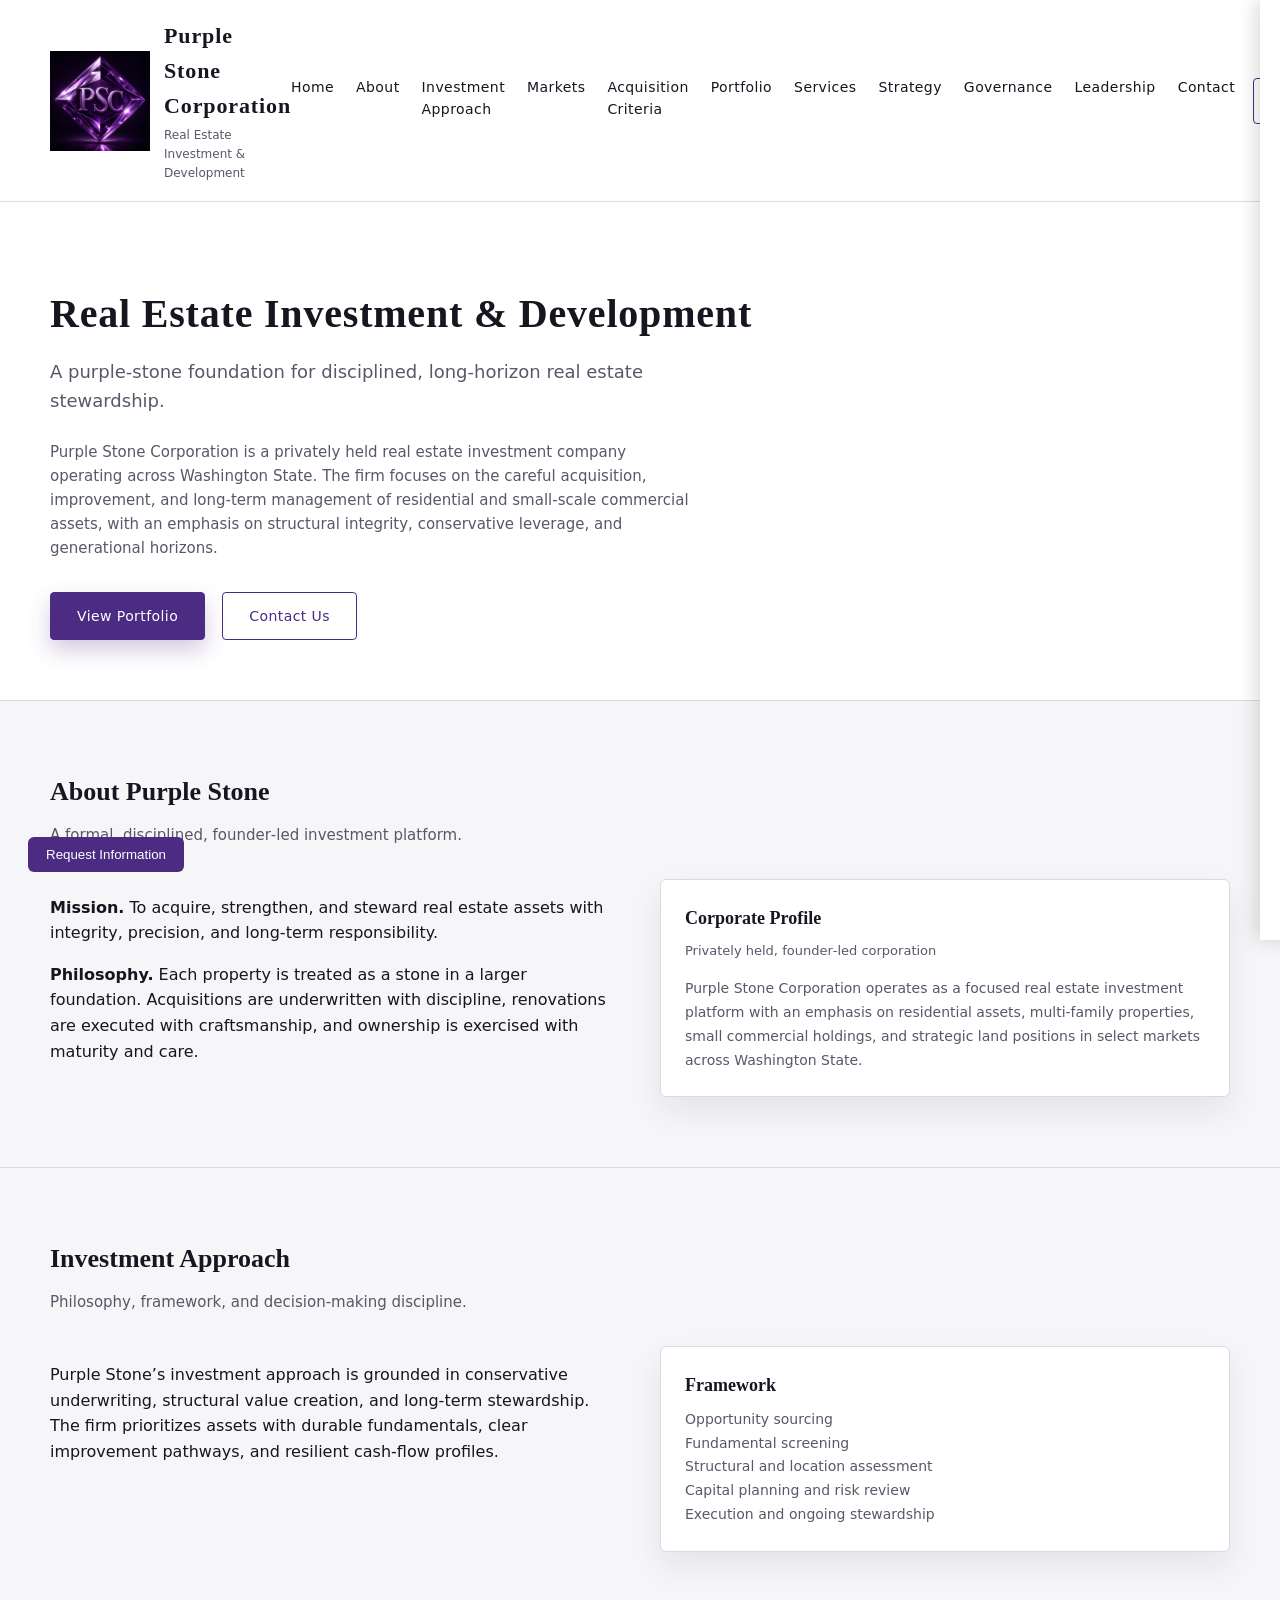
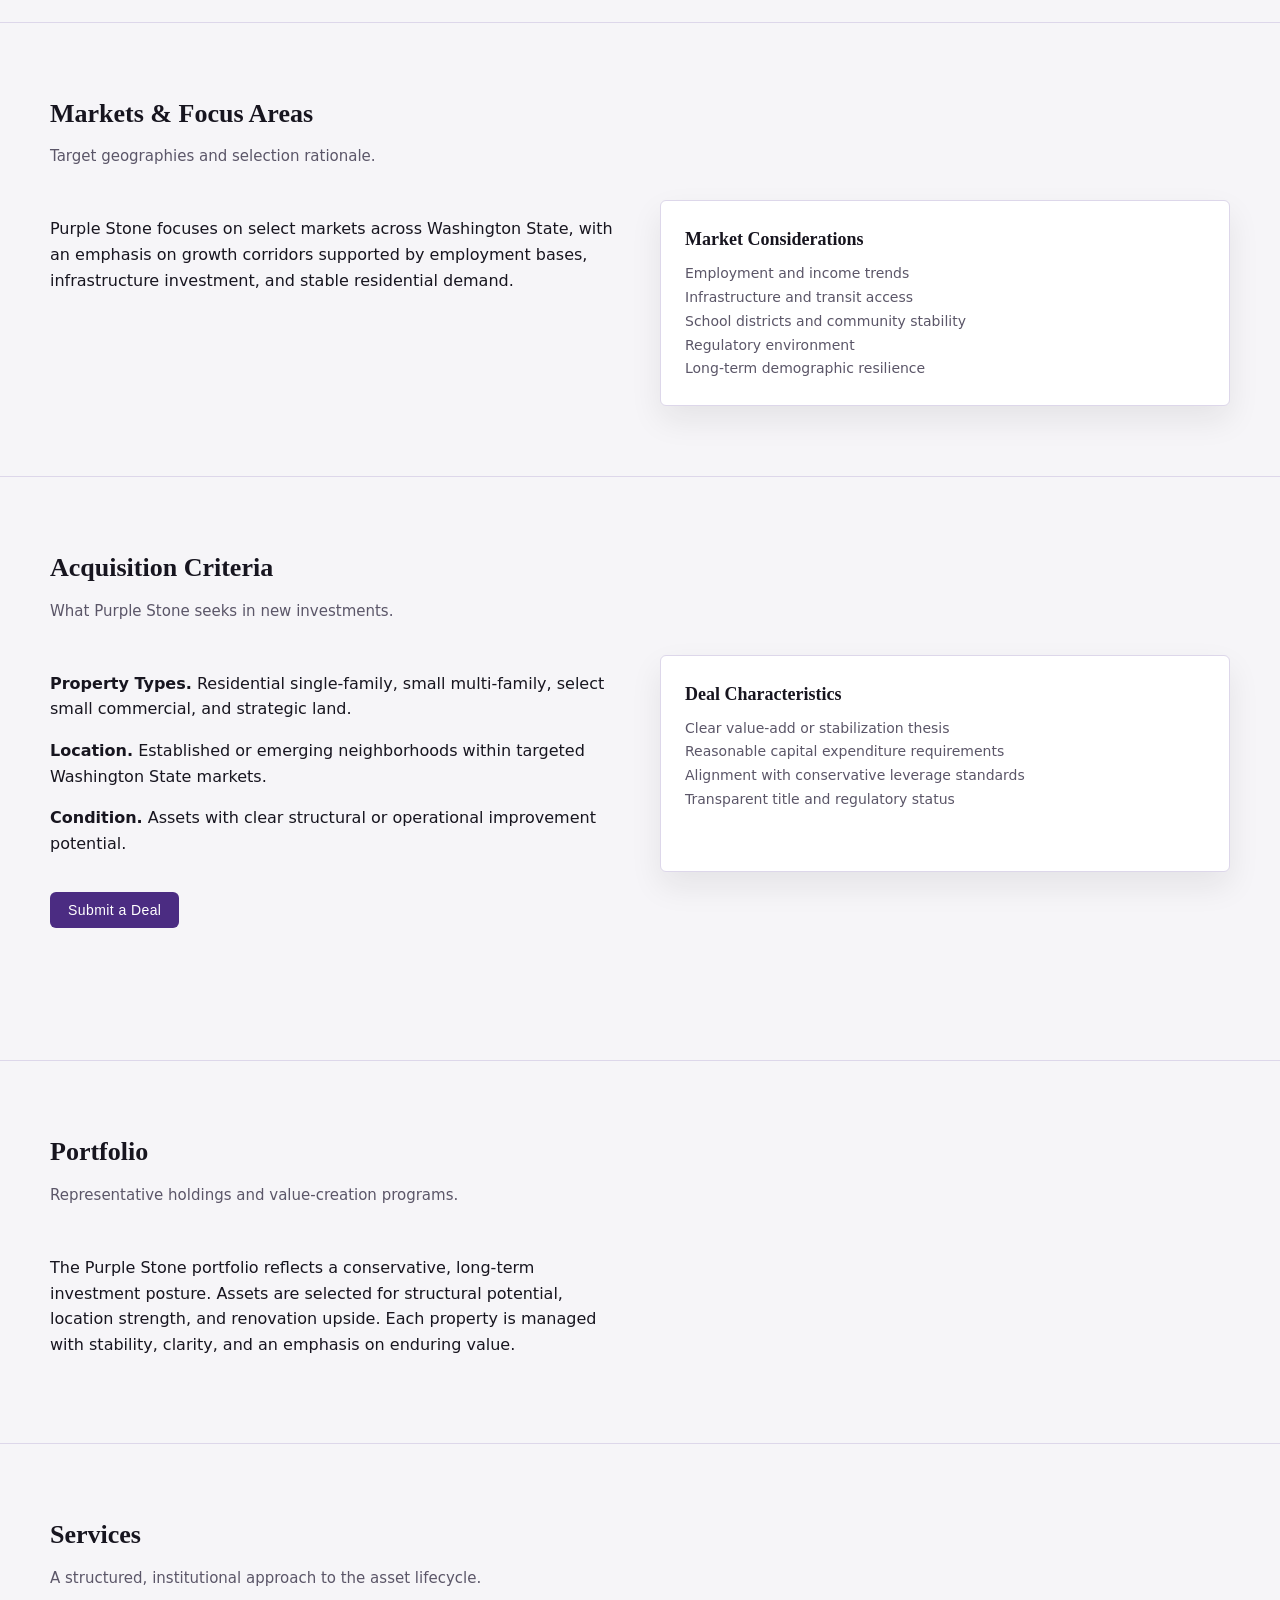
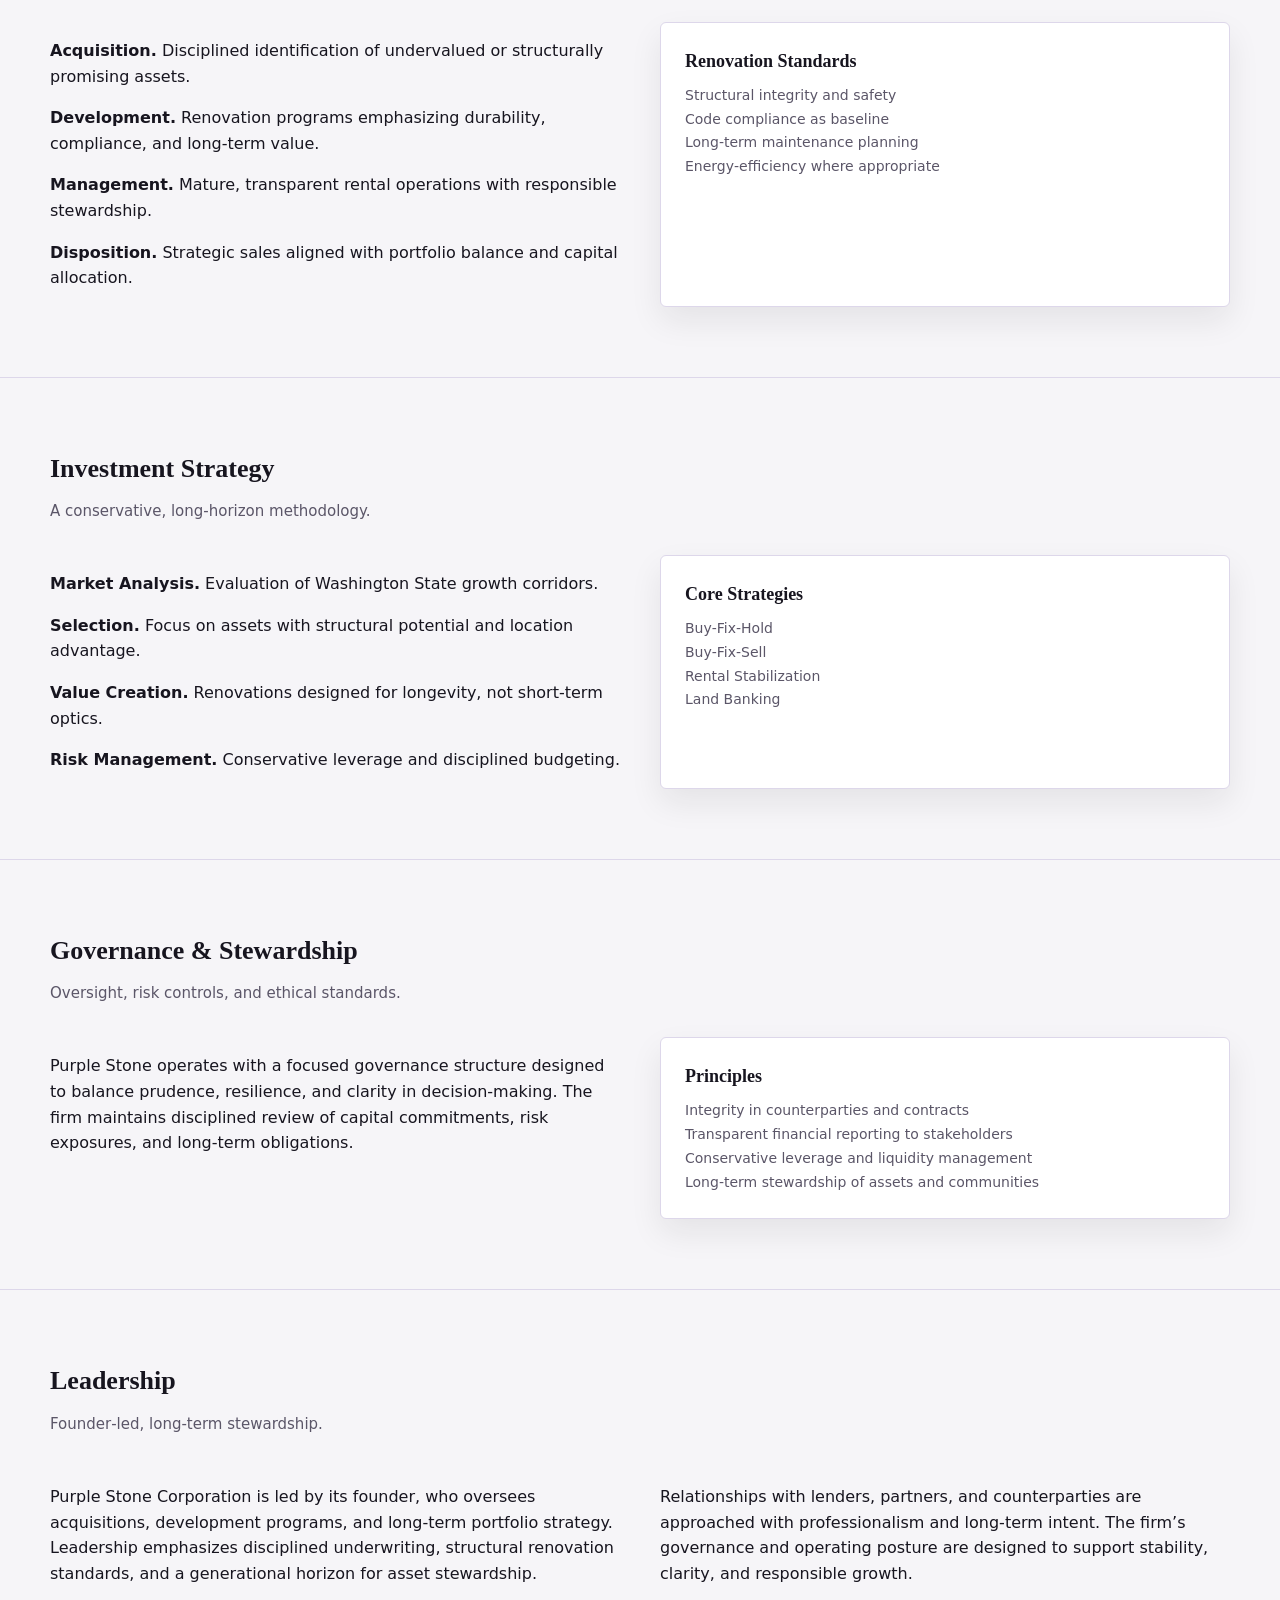
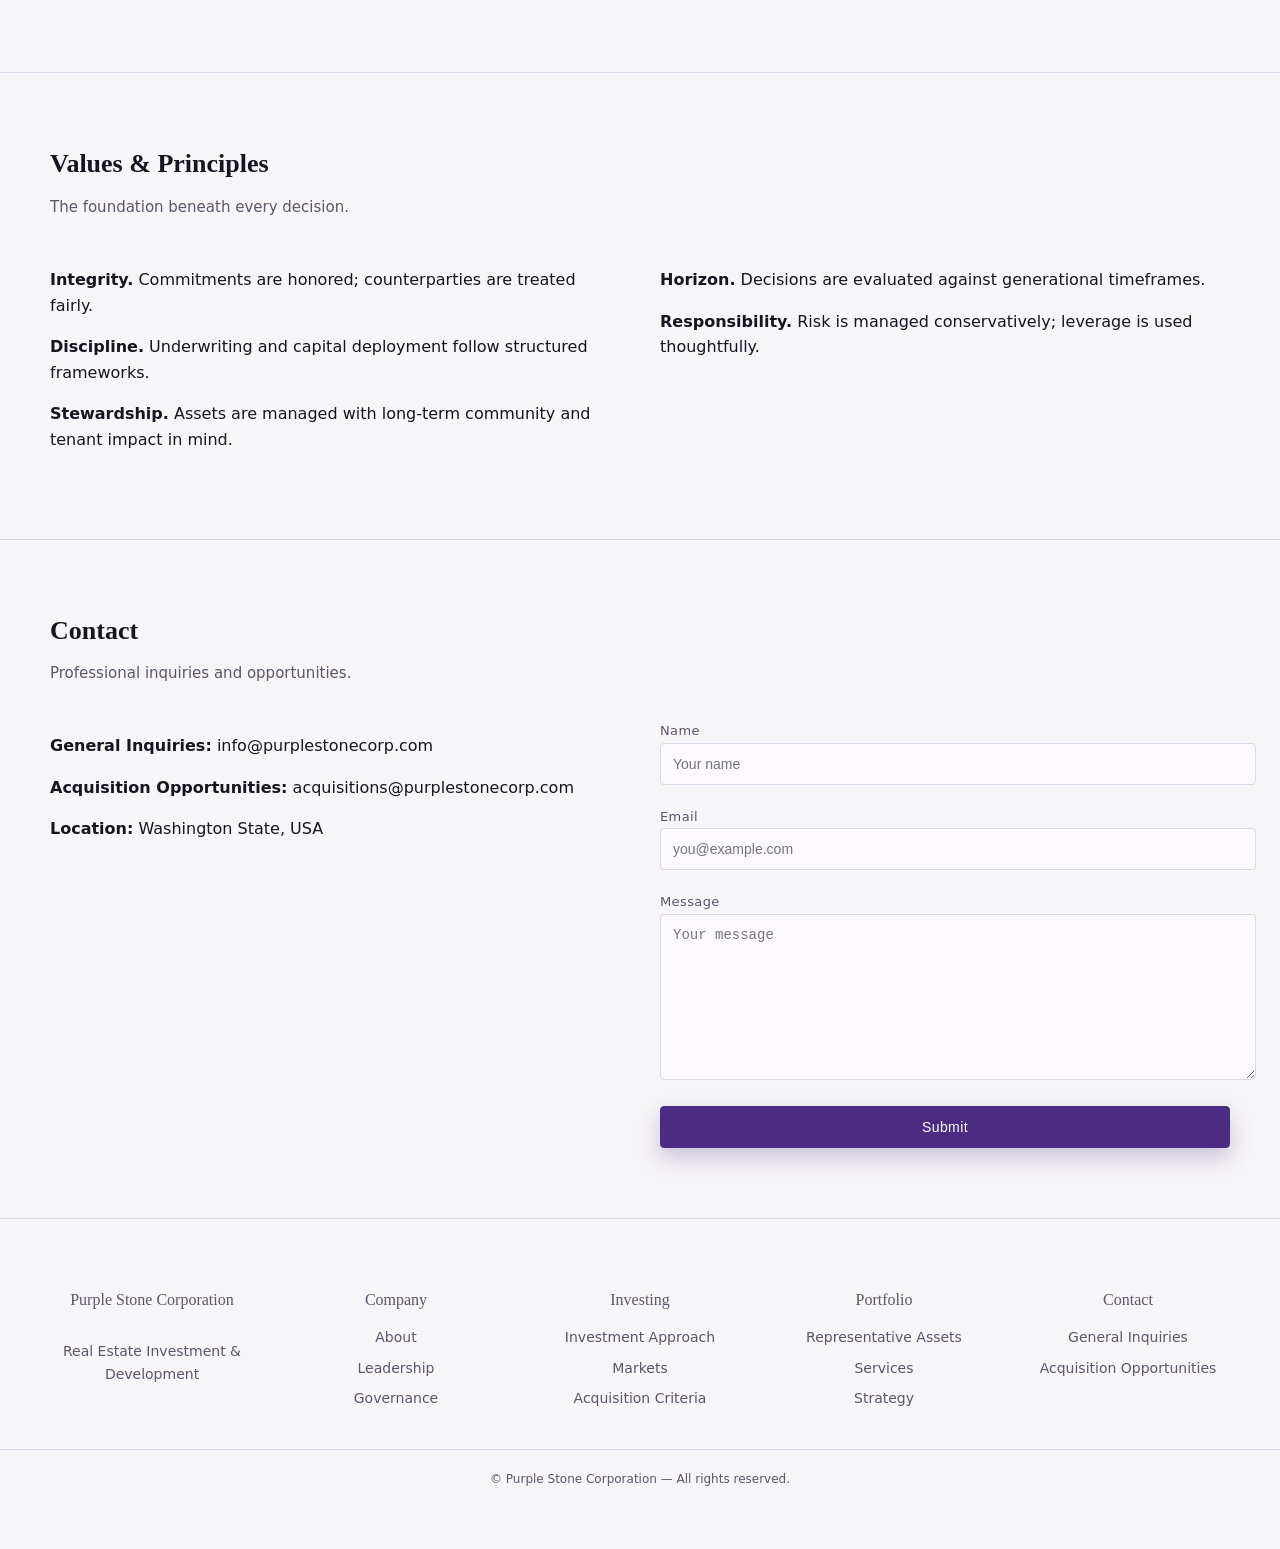
==== index.html @ 39f21a46 "Update index.html" ====
<!DOCTYPE html>
<html lang="en">
<head>
  <meta charset="UTF-8" />
  <title>Purple Stone Corporation — Real Estate Investment & Development</title>
  <meta name="viewport" content="width=device-width, initial-scale=1" />
  <style>
    :root {
      --bg: #f6f5f8;
      --bg-alt: #ffffff;
      --text: #17151f;
      --muted: #5b5668;
      --accent: #4b2c82;
      --accent-soft: #ede7f7;
      --border: #ddd7ea;
      --radius-lg: 10px;
      --radius-md: 6px;
      --shadow-soft: 0 14px 32px rgba(23, 21, 31, 0.08);
      --max-width: 1180px;
      --serif: "Georgia", "Times New Roman", serif;
      --sans: "Inter", "Segoe UI", system-ui, -apple-system, sans-serif;
    }

    body {
      margin: 0;
      font-family: var(--sans);
      background: var(--bg);
      color: var(--text);
      line-height: 1.6;
    }

    a {
      color: inherit;
      text-decoration: none;
    }

    .shell {
      max-width: var(--max-width);
      margin: 0 auto;
      padding: 0 28px;
    }

    header {
      background: var(--bg-alt);
      border-bottom: 1px solid var(--border);
      padding: 18px 0;
    }

    .header-inner {
      display: flex;
      justify-content: space-between;
      align-items: center;
    }

    .logo {
      display: flex;
      align-items: center;
      gap: 14px;
    }

.logo-diamond {
  width: 40px;
  height: 40px;
  object-fit: contain;
  background: transparent;
}


.logo-engrave {
  text-shadow:
    0 0 4px rgba(255, 255, 255, 0.6),
    0 0 8px rgba(255, 255, 255, 0.4);
}

/* Subtle shimmer animation */
@keyframes diamondShine {
  0% {
    box-shadow:
      0 0 12px rgba(75, 44, 130, 0.45),
      inset 0 0 10px rgba(255, 255, 255, 0.25);
    transform: scale(1);
  }
  50% {
    box-shadow:
      0 0 18px rgba(75, 44, 130, 0.65),
      inset 0 0 14px rgba(255, 255, 255, 0.35);
    transform: scale(1.05);
  }
  100% {
    box-shadow:
      0 0 12px rgba(75, 44, 130, 0.45),
      inset 0 0 10px rgba(255, 255, 255, 0.25);
    transform: scale(1);
  }
}

    .logo-text-primary {
      font-family: var(--serif);
      font-size: 22px;
      font-weight: 600;
      letter-spacing: 0.04em;
    }

    .logo-text-secondary {
      font-size: 12px;
      color: var(--muted);
      margin-top: 2px;
    }

    nav {
      display: flex;
      gap: 22px;
      font-size: 14px;
      letter-spacing: 0.03em;
    }

    nav a {
      padding-bottom: 4px;
      border-bottom: 1px solid transparent;
      transition: border-color 0.2s ease;
    }

    nav a:hover {
      border-color: var(--accent);
    }

    .hero {
      padding: 80px 0 60px;
      background: var(--bg-alt);
      border-bottom: 1px solid var(--border);
    }

    .hero-title {
      font-family: var(--serif);
      font-size: 40px;
      font-weight: 600;
      margin-bottom: 12px;
      letter-spacing: 0.02em;
    }

    .hero-subtitle {
      font-size: 18px;
      color: var(--muted);
      margin-bottom: 24px;
      max-width: 620px;
    }

    .hero-body {
      max-width: 640px;
      font-size: 15px;
      color: var(--muted);
      margin-bottom: 32px;
    }

    .btn {
      display: inline-block;
      padding: 12px 26px;
      border-radius: 4px;
      font-size: 14px;
      letter-spacing: 0.03em;
      border: 1px solid var(--accent);
      background: var(--accent);
      color: #fff;
      transition: opacity 0.2s ease, box-shadow 0.2s ease;
      box-shadow: 0 10px 22px rgba(75, 44, 130, 0.25);
    }

    .btn:hover {
      opacity: 0.9;
      box-shadow: 0 12px 26px rgba(75, 44, 130, 0.3);
    }

    .btn-secondary {
      background: transparent;
      color: var(--accent);
      box-shadow: none;
    }

    .section {
      padding: 70px 0;
      border-bottom: 1px solid var(--border);
    }

    .section-title {
      font-family: var(--serif);
      font-size: 26px;
      font-weight: 600;
      margin-bottom: 10px;
    }

    .section-subtitle {
      font-size: 15px;
      color: var(--muted);
      margin-bottom: 32px;
    }

    .columns-2 {
      display: grid;
      grid-template-columns: 1fr 1fr;
      gap: 40px;
    }

    .card {
      background: var(--bg-alt);
      border: 1px solid var(--border);
      border-radius: var(--radius-md);
      padding: 24px;
      box-shadow: var(--shadow-soft);
    }

    .card-title {
      font-family: var(--serif);
      font-size: 18px;
      font-weight: 600;
      margin-bottom: 8px;
    }

    .card-meta {
      font-size: 13px;
      color: var(--muted);
      margin-bottom: 16px;
    }

    .card-body {
      font-size: 14px;
      color: var(--muted);
      line-height: 1.7;
    }

    .tag {
      display: inline-block;
      padding: 4px 10px;
      border-radius: 4px;
      background: var(--accent-soft);
      color: var(--accent);
      font-size: 12px;
      margin-right: 6px;
      margin-top: 10px;
    }

    form {
      display: grid;
      gap: 18px;
    }

    label {
      font-size: 13px;
      letter-spacing: 0.03em;
      color: var(--muted);
    }

    input,
    textarea {
      width: 100%;
      padding: 12px;
      border-radius: 4px;
      border: 1px solid var(--border);
      background: #fbf9ff;
      font-size: 14px;
    }

    textarea {
      min-height: 140px;
    }

    footer {
      padding: 28px 0 40px;
      text-align: center;
      font-size: 12px;
      color: var(--muted);
    }

    .footer-meta {
      margin-top: 8px;
      font-size: 11px;
    }

    @media (max-width: 900px) {
      .columns-2 {
        grid-template-columns: 1fr;
      }

      .header-inner {
        flex-direction: column;
        gap: 16px;
        align-items: flex-start;
      }
    }
	
	#backToTop {
  position: fixed;
  bottom: 28px;
  right: 28px;
  background: var(--accent);
  color: #ffffff;
  padding: 10px 18px;
  border-radius: 6px;
  font-size: 13px;
  letter-spacing: 0.03em;
  cursor: pointer;
  opacity: 0;
  transform: translateY(10px);
  transition: opacity 0.25s ease, transform 0.25s ease;
  box-shadow: 0 10px 22px rgba(75, 44, 130, 0.25);
  z-index: 9999;
}

#backToTop.visible {
  opacity: 1;
  transform: translateY(0);
}

#backToTop:hover {
  box-shadow: 0 12px 26px rgba(75, 44, 130, 0.35);
}

header {
  position: sticky;
  top: 0;
  z-index: 1000;
  transition: box-shadow 0.25s ease;
}

header.scrolled {
  box-shadow: 0 6px 18px rgba(23, 21, 31, 0.12);
}

.section {
  opacity: 0;
  transform: translateY(20px);
  transition: opacity 0.6s ease, transform 0.6s ease;
}

.section.visible {
  opacity: 1;
  transform: translateY(0);
}

#scrollProgress {
  position: fixed;
  top: 0;
  left: 0;
  height: 4px;
  background: var(--accent);
  width: 0%;
  z-index: 9999;
  transition: width 0.1s ease-out;
}

.dark-toggle {
  margin-left: 18px;
  padding: 8px 14px;
  font-size: 12px;
  border-radius: 4px;
  border: 1px solid var(--accent);
  background: transparent;
  color: var(--accent);
  cursor: pointer;
  transition: all 0.25s ease;
}

.dark-toggle:hover {
  background: var(--accent);
  color: #fff;
}

/* DARK MODE */
body.dark {
  --bg: #14131a;
  --bg-alt: #1b1a22;
  --text: #e8e6f3;
  --muted: #b8b5c9;
  --border: #2d2b38;
  --accent-soft: #3b2a70;
}

body.dark header,
body.dark .card,
body.dark .section {
  background: var(--bg-alt);
  border-color: var(--border);
}

body.dark #backToTop {
  background: var(--accent);
}

@keyframes stonePulse {
  0% {
    box-shadow: 0 8px 18px rgba(23, 21, 31, 0.25);
    transform: scale(1);
  }
  50% {
    box-shadow: 0 10px 24px rgba(75, 44, 130, 0.35);
    transform: scale(1.03);
  }
  100% {
    box-shadow: 0 8px 18px rgba(23, 21, 31, 0.25);
    transform: scale(1);
  }
}

.mobile-menu-btn {
  display: none;
  position: fixed;
  top: 18px;
  right: 18px;
  z-index: 1100;
  background: var(--accent);
  color: #fff;
  border: none;
  padding: 10px 14px;
  border-radius: 6px;
  font-size: 18px;
  cursor: pointer;
}

#mobileDrawer {
  position: fixed;
  top: 0;
  right: -280px;
  width: 260px;
  height: 100vh;
  background: var(--bg-alt);
  box-shadow: -4px 0 18px rgba(0,0,0,0.15);
  transition: right 0.3s ease;
  z-index: 1200;
  padding: 20px;
}

#mobileDrawer.open {
  right: 0;
}

#mobileNavOverlay {
  position: fixed;
  inset: 0;
  background: rgba(0,0,0,0.4);
  opacity: 0;
  pointer-events: none;
  transition: opacity 0.3s ease;
  z-index: 1150;
}

#mobileNavOverlay.visible {
  opacity: 1;
  pointer-events: all;
}

.drawer-header {
  display: flex;
  justify-content: space-between;
  align-items: center;
}

.drawer-title {
  font-family: var(--serif);
  font-size: 20px;
}

.drawer-close {
  font-size: 26px;
  cursor: pointer;
}

.drawer-nav {
  margin-top: 20px;
  display: flex;
  flex-direction: column;
  gap: 14px;
}

.drawer-nav a {
  font-size: 16px;
  color: var(--text);
}

@media (max-width: 900px) {
  .mobile-menu-btn {
    display: block;
  }
}

.footer-grid {
  display: grid;
  grid-template-columns: repeat(5, 1fr);
  gap: 40px;
  padding: 40px 0;
}

.footer-col {
  display: flex;
  flex-direction: column;
  gap: 8px;
}

.footer-title {
  font-family: var(--serif);
  font-size: 16px;
  margin-bottom: 6px;
}

.footer-text {
  font-size: 14px;
  color: var(--muted);
}

.footer-col a {
  font-size: 14px;
  color: var(--muted);
}

.footer-bottom {
  text-align: center;
  padding: 20px 0;
  font-size: 12px;
  color: var(--muted);
  border-top: 1px solid var(--border);
}

@media (max-width: 900px) {
  .footer-grid {
    grid-template-columns: 1fr 1fr;
  }
}

.gallery {
  display: flex;
  gap: 14px;
  margin-top: 20px;
}

.gallery-img {
  width: 180px;
  height: 120px;
  object-fit: cover;
  border-radius: 6px;
  cursor: pointer;
  box-shadow: var(--shadow-soft);
}

#lightboxOverlay {
  position: fixed;
  inset: 0;
  background: rgba(0,0,0,0.65);
  opacity: 0;
  pointer-events: none;
  transition: opacity 0.3s ease;
  z-index: 1500;
}

#lightboxOverlay.visible {
  opacity: 1;
  pointer-events: all;
}

#lightbox {
  position: fixed;
  top: 50%;
  left: 50%;
  transform: translate(-50%, -50%) scale(0.9);
  opacity: 0;
  transition: all 0.3s ease;
  z-index: 1600;
}

#lightbox.visible {
  opacity: 1;
  transform: translate(-50%, -50%) scale(1);
}

#lightboxImg {
  max-width: 90vw;
  max-height: 80vh;
  border-radius: 10px;
}

.deal-intake-wrapper {
  margin-top: 20px;
}

.deal-toggle-btn {
  background: var(--accent);
  color: #fff;
  padding: 10px 18px;
  border-radius: 6px;
  border: none;
  cursor: pointer;
  font-size: 14px;
  letter-spacing: 0.03em;
  margin-bottom: 12px;
}

.deal-intake {
  background: var(--bg-alt);
  border: 1px solid var(--border);
  border-radius: 10px;
  padding: 24px;
  overflow: hidden;
  max-height: 0;
  opacity: 0;
  transform: translateY(10px);
  transition: max-height 0.45s ease, opacity 0.45s ease, transform 0.45s ease;
}

.deal-intake.expanded {
  max-height: 1200px;
  opacity: 1;
  transform: translateY(0);
}

.deal-step.hidden {
  display: none;
}

.deal-form {
  display: flex;
  flex-direction: column;
  gap: 12px;
}

input.error,
textarea.error {
  border-color: #b00020;
  background: #fff5f5;
}

.deal-success {
  text-align: left;
}

.deal-success.hidden {
  display: none;
}

.deal-intake.collapsed {
  max-height: 0;
  opacity: 0;
  transform: translateY(10px);
}

.info-btn {
  position: fixed;
  bottom: 28px;
  left: 28px;
  background: var(--accent);
  color: #fff;
  padding: 10px 18px;
  border-radius: 6px;
  border: none;
  cursor: pointer;
  z-index: 9999;
}

#infoModalOverlay {
  position: fixed;
  inset: 0;
  background: rgba(0,0,0,0.45);
  opacity: 0;
  pointer-events: none;
  transition: opacity 0.3s ease;
  z-index: 1300;
}

#infoModalOverlay.visible {
  opacity: 1;
  pointer-events: all;
}

#infoModal {
  position: fixed;
  top: 50%;
  left: 50%;
  width: 420px;
  transform: translate(-50%, -50%) scale(0.9);
  background: var(--bg-alt);
  border-radius: 10px;
  padding: 28px;
  box-shadow: 0 18px 40px rgba(0,0,0,0.25);
  opacity: 0;
  transition: all 0.3s ease;
  z-index: 1400;
}

#infoModal.visible {
  opacity: 1;
  transform: translate(-50%, -50%) scale(1);
}

.modal-close {
  float: right;
  font-size: 26px;
  cursor: pointer;
}

.modal-title {
  font-family: var(--serif);
  margin-bottom: 10px;
}

.modal-form {
  display: flex;
  flex-direction: column;
  gap: 12px;
}

  </style>
</head>

<body>
<div id="scrollProgress"></div>

  <header>
    <div class="shell header-inner">
      <div class="logo">
		  <img src="images/psclogo.jpg" alt="Purple Stone Diamond Logo" width="100" height="100" />
		  <div>
			<div class="logo-text-primary">Purple Stone Corporation</div>
			<div class="logo-text-secondary">Real Estate Investment & Development</div>
		  </div>
		</div>


      <nav>
        <a href="#home">Home</a>
        <a href="#about">About</a>
        <a href="#approach">Investment Approach</a>
        <a href="#markets">Markets</a>
        <a href="#criteria">Acquisition Criteria</a>
        <a href="#portfolio">Portfolio</a>
        <a href="#services">Services</a>
        <a href="#strategy">Strategy</a>
        <a href="#governance">Governance</a>
        <a href="#leadership">Leadership</a>
        <a href="#contact">Contact</a>
      </nav>
	  <button id="darkModeToggle" class="dark-toggle">Dark Mode</button>

    </div>
  </header>
<div id="mobileNavOverlay"></div>

<div id="mobileDrawer">
  <div class="drawer-header">
    <span class="drawer-title">Menu</span>
    <span id="drawerClose" class="drawer-close">×</span>
  </div>
  <nav class="drawer-nav">
    <a href="#home">Home</a>
    <a href="#about">About</a>
    <a href="#approach">Investment Approach</a>
    <a href="#markets">Markets</a>
    <a href="#criteria">Acquisition Criteria</a>
    <a href="#portfolio">Portfolio</a>
    <a href="#services">Services</a>
    <a href="#strategy">Strategy</a>
    <a href="#governance">Governance</a>
    <a href="#leadership">Leadership</a>
    <a href="#contact">Contact</a>
  </nav>
</div>

<button id="mobileMenuButton" class="mobile-menu-btn">☰</button>

  <main>
    <!-- HERO -->
    <section id="home" class="hero">
      <div class="shell">
        <div class="hero-title">Real Estate Investment &amp; Development</div>
        <div class="hero-subtitle">
          A purple‑stone foundation for disciplined, long‑horizon real estate stewardship.
        </div>
        <p class="hero-body">
          Purple Stone Corporation is a privately held real estate investment company operating across
          Washington State. The firm focuses on the careful acquisition, improvement, and long‑term
          management of residential and small‑scale commercial assets, with an emphasis on structural
          integrity, conservative leverage, and generational horizons.
        </p>
        <a class="btn" href="#portfolio">View Portfolio</a>
        <a class="btn btn-secondary" href="#contact" style="margin-left:12px;">Contact Us</a>
      </div>
    </section>

    <!-- ABOUT -->
    <section id="about" class="section">
      <div class="shell">
        <div class="section-title">About Purple Stone</div>
        <div class="section-subtitle">
          A formal, disciplined, founder‑led investment platform.
        </div>

        <div class="columns-2">
          <div>
            <p>
              <strong>Mission.</strong> To acquire, strengthen, and steward real estate assets with
              integrity, precision, and long‑term responsibility.
            </p>
            <p>
              <strong>Philosophy.</strong> Each property is treated as a stone in a larger foundation.
              Acquisitions are underwritten with discipline, renovations are executed with craftsmanship,
              and ownership is exercised with maturity and care.
            </p>
          </div>

          <div class="card">
            <div class="card-title">Corporate Profile</div>
            <div class="card-meta">Privately held, founder‑led corporation</div>
            <div class="card-body">
              Purple Stone Corporation operates as a focused real estate investment platform with an
              emphasis on residential assets, multi‑family properties, small commercial holdings, and
              strategic land positions in select markets across Washington State.
            </div>
          </div>
        </div>
      </div>
    </section>

    <!-- INVESTMENT APPROACH -->
    <section id="approach" class="section">
      <div class="shell">
        <div class="section-title">Investment Approach</div>
        <div class="section-subtitle">
          Philosophy, framework, and decision‑making discipline.
        </div>

        <div class="columns-2">
          <div>
            <p>
              Purple Stone’s investment approach is grounded in conservative underwriting, structural
              value creation, and long‑term stewardship. The firm prioritizes assets with durable
              fundamentals, clear improvement pathways, and resilient cash‑flow profiles.
            </p>
          </div>
          <div class="card">
            <div class="card-title">Framework</div>
            <div class="card-body">
              Opportunity sourcing<br />
              Fundamental screening<br />
              Structural and location assessment<br />
              Capital planning and risk review<br />
              Execution and ongoing stewardship
            </div>
          </div>
        </div>
      </div>
    </section>

    <!-- MARKETS -->
    <section id="markets" class="section">
      <div class="shell">
        <div class="section-title">Markets &amp; Focus Areas</div>
        <div class="section-subtitle">
          Target geographies and selection rationale.
        </div>

        <div class="columns-2">
          <div>
            <p>
              Purple Stone focuses on select markets across Washington State, with an emphasis on
              growth corridors supported by employment bases, infrastructure investment, and stable
              residential demand.
            </p>
          </div>
          <div class="card">
            <div class="card-title">Market Considerations</div>
            <div class="card-body">
              Employment and income trends<br />
              Infrastructure and transit access<br />
              School districts and community stability<br />
              Regulatory environment<br />
              Long‑term demographic resilience
            </div>
          </div>
        </div>
      </div>
    </section>

    <!-- ACQUISITION CRITERIA -->
    <section id="criteria" class="section">
      <div class="shell">
        <div class="section-title">Acquisition Criteria</div>
        <div class="section-subtitle">
          What Purple Stone seeks in new investments.
        </div>

        <div class="columns-2">
          <div>
            <p><strong>Property Types.</strong> Residential single‑family, small multi‑family, select small commercial, and strategic land.</p>
            <p><strong>Location.</strong> Established or emerging neighborhoods within targeted Washington State markets.</p>
            <p><strong>Condition.</strong> Assets with clear structural or operational improvement potential.</p>
          </div>
          <div class="card">
            <div class="card-title">Deal Characteristics</div>
            <div class="card-body">
              Clear value‑add or stabilization thesis<br />
              Reasonable capital expenditure requirements<br />
              Alignment with conservative leverage standards<br />
              Transparent title and regulatory status
            </div>
          </div>
        </div>
<div class="deal-intake-wrapper">
  <button id="dealToggle" class="deal-toggle-btn">Submit a Deal</button>

  <div id="dealWizard" class="deal-intake collapsed">

    <!-- STEP 1 -->
    <div class="deal-step" data-step="1">
      <h3 class="deal-title">Step 1 — Property Details</h3>
      <form id="dealFormStep1" class="deal-form">
        <input type="text" id="address" placeholder="Property address" required />
        <input type="text" id="city" placeholder="City / Market" required />
        <input type="text" id="assetType" placeholder="Asset type" required />
        <button class="btn" type="button" id="nextStep1">Next</button>
      </form>
    </div>

    <!-- STEP 2 -->
    <div class="deal-step hidden" data-step="2">
      <h3 class="deal-title">Step 2 — Financials</h3>
      <form id="dealFormStep2" class="deal-form">
        <input type="text" id="price" placeholder="Asking price" required />
        <textarea id="summary" placeholder="Deal summary" required></textarea>
        <button class="btn btn-secondary" type="button" id="backStep2">Back</button>
        <button class="btn" type="button" id="nextStep2">Next</button>
      </form>
    </div>

    <!-- STEP 3 -->
    <div class="deal-step hidden" data-step="3">
      <h3 class="deal-title">Step 3 — Your Info</h3>
      <form id="dealFormStep3" class="deal-form">
        <input type="text" id="brokerName" placeholder="Your name" required />
        <input type="email" id="brokerEmail" placeholder="Email address" required />
        <button class="btn btn-secondary" type="button" id="backStep3">Back</button>
        <button class="btn" type="button" id="submitDeal">Submit Deal</button>
      </form>
    </div>

    <!-- SUCCESS MESSAGE -->
    <div id="dealSuccess" class="deal-success hidden">
      <h3 class="deal-title">Deal Submitted</h3>
      <p class="deal-text">Thank you — Purple Stone will review your submission and reach out if the opportunity aligns with our criteria.</p>
    </div>

  </div>
</div>

      </div>
    </section>

    <!-- PORTFOLIO -->
    <section id="portfolio" class="section">
      <div class="shell">
        <div class="section-title">Portfolio</div>
        <div class="section-subtitle">
          Representative holdings and value‑creation programs.
        </div>

        <div class="columns-2">
          <div>
            <p>
              The Purple Stone portfolio reflects a conservative, long‑term investment posture.
              Assets are selected for structural potential, location strength, and renovation upside.
              Each property is managed with stability, clarity, and an emphasis on enduring value.
            </p>
          </div>
<!--
          <div class="card">
            <div class="card-title">Maple Ridge Residence</div>
            <div class="card-meta">Acquired 2024 · Washington State</div>
            <div class="card-body">
              Full modernization program including structural reinforcement and energy‑efficient
              upgrades. Stabilized as a long‑term rental asset with improved safety and operating
              efficiency.
            </div>
            <span class="tag">Value‑add renovation</span>
            <span class="tag">Stabilized rental</span>
          </div>
-->
        </div>
<!--
		<div class="gallery">
		  <img src="img/property1.jpg" class="gallery-img" />
		  <img src="img/property2.jpg" class="gallery-img" />
		  <img src="img/property3.jpg" class="gallery-img" />
		</div>
-->
		<div id="lightboxOverlay"></div>
		<div id="lightbox">
		  <img id="lightboxImg" />
		</div>
      </div>
    </section>

    <!-- SERVICES -->
    <section id="services" class="section">
      <div class="shell">
        <div class="section-title">Services</div>
        <div class="section-subtitle">
          A structured, institutional approach to the asset lifecycle.
        </div>

        <div class="columns-2">
          <div>
            <p><strong>Acquisition.</strong> Disciplined identification of undervalued or structurally promising assets.</p>
            <p><strong>Development.</strong> Renovation programs emphasizing durability, compliance, and long‑term value.</p>
            <p><strong>Management.</strong> Mature, transparent rental operations with responsible stewardship.</p>
            <p><strong>Disposition.</strong> Strategic sales aligned with portfolio balance and capital allocation.</p>
          </div>

          <div class="card">
            <div class="card-title">Renovation Standards</div>
            <div class="card-body">
              Structural integrity and safety<br />
              Code compliance as baseline<br />
              Long‑term maintenance planning<br />
              Energy‑efficiency where appropriate
            </div>
          </div>
        </div>
      </div>
    </section>

    <!-- STRATEGY -->
    <section id="strategy" class="section">
      <div class="shell">
        <div class="section-title">Investment Strategy</div>
        <div class="section-subtitle">
          A conservative, long‑horizon methodology.
        </div>

        <div class="columns-2">
          <div>
            <p><strong>Market Analysis.</strong> Evaluation of Washington State growth corridors.</p>
            <p><strong>Selection.</strong> Focus on assets with structural potential and location advantage.</p>
            <p><strong>Value Creation.</strong> Renovations designed for longevity, not short‑term optics.</p>
            <p><strong>Risk Management.</strong> Conservative leverage and disciplined budgeting.</p>
          </div>

          <div class="card">
            <div class="card-title">Core Strategies</div>
            <div class="card-body">
              Buy‑Fix‑Hold<br />
              Buy‑Fix‑Sell<br />
              Rental Stabilization<br />
              Land Banking
            </div>
          </div>
        </div>
      </div>
    </section>

    <!-- GOVERNANCE -->
    <section id="governance" class="section">
      <div class="shell">
        <div class="section-title">Governance &amp; Stewardship</div>
        <div class="section-subtitle">
          Oversight, risk controls, and ethical standards.
        </div>

        <div class="columns-2">
          <div>
            <p>
              Purple Stone operates with a focused governance structure designed to balance prudence,
              resilience, and clarity in decision‑making. The firm maintains disciplined review of
              capital commitments, risk exposures, and long‑term obligations.
            </p>
          </div>
          <div class="card">
            <div class="card-title">Principles</div>
            <div class="card-body">
              Integrity in counterparties and contracts<br />
              Transparent financial reporting to stakeholders<br />
              Conservative leverage and liquidity management<br />
              Long‑term stewardship of assets and communities
            </div>
          </div>
        </div>
      </div>
    </section>

    <!-- LEADERSHIP -->
    <section id="leadership" class="section">
      <div class="shell">
        <div class="section-title">Leadership</div>
        <div class="section-subtitle">
          Founder‑led, long‑term stewardship.
        </div>

        <div class="columns-2">
          <div>
            <p>
              Purple Stone Corporation is led by its founder, who oversees acquisitions, development
              programs, and long‑term portfolio strategy. Leadership emphasizes disciplined underwriting,
              structural renovation standards, and a generational horizon for asset stewardship.
            </p>
          </div>

          <div>
            <p>
              Relationships with lenders, partners, and counterparties are approached with professionalism
              and long‑term intent. The firm’s governance and operating posture are designed to support
              stability, clarity, and responsible growth.
            </p>
          </div>
        </div>
      </div>
    </section>

    <!-- VALUES -->
    <section class="section">
      <div class="shell">
        <div class="section-title">Values &amp; Principles</div>
        <div class="section-subtitle">
          The foundation beneath every decision.
        </div>

        <div class="columns-2">
          <div>
            <p><strong>Integrity.</strong> Commitments are honored; counterparties are treated fairly.</p>
            <p><strong>Discipline.</strong> Underwriting and capital deployment follow structured frameworks.</p>
            <p><strong>Stewardship.</strong> Assets are managed with long‑term community and tenant impact in mind.</p>
          </div>
          <div>
            <p><strong>Horizon.</strong> Decisions are evaluated against generational timeframes.</p>
            <p><strong>Responsibility.</strong> Risk is managed conservatively; leverage is used thoughtfully.</p>
          </div>
        </div>
      </div>
    </section>

    <!-- CONTACT -->
    <section id="contact" class="section">
      <div class="shell">
        <div class="section-title">Contact</div>
        <div class="section-subtitle">
          Professional inquiries and opportunities.
        </div>

        <div class="columns-2">
          <div>
            <p><strong>General Inquiries:</strong> info@purplestonecorp.com</p>
            <p><strong>Acquisition Opportunities:</strong> acquisitions@purplestonecorp.com</p>
            <p><strong>Location:</strong> Washington State, USA</p>
          </div>

          <form>
            <div>
              <label>Name</label>
              <input type="text" placeholder="Your name" />
            </div>
            <div>
              <label>Email</label>
              <input type="email" placeholder="you@example.com" />
            </div>
            <div>
              <label>Message</label>
              <textarea placeholder="Your message"></textarea>
            </div>
            <button class="btn" type="submit">Submit</button>
          </form>
        </div>
      </div>
    </section>
  </main>

  <!-- footer>
    <div class="shell">
      <div>© Purple Stone Corporation — Real Estate Investment &amp; Development. All rights reserved.</div>
      <div class="footer-meta">
        Purple Stone Corporation is a privately held Washington corporation. This website is for informational purposes only and does not constitute an offer of securities or investment advice.
      </div>
    </div>
  </footer -->
  <footer>
  <div class="shell footer-grid">
    <div class="footer-col">
      <div class="footer-title">Purple Stone Corporation</div>
      <p class="footer-text">Real Estate Investment & Development</p>
    </div>

    <div class="footer-col">
      <div class="footer-title">Company</div>
      <a href="#about">About</a>
      <a href="#leadership">Leadership</a>
      <a href="#governance">Governance</a>
    </div>

    <div class="footer-col">
      <div class="footer-title">Investing</div>
      <a href="#approach">Investment Approach</a>
      <a href="#markets">Markets</a>
      <a href="#criteria">Acquisition Criteria</a>
    </div>

    <div class="footer-col">
      <div class="footer-title">Portfolio</div>
      <a href="#portfolio">Representative Assets</a>
      <a href="#services">Services</a>
      <a href="#strategy">Strategy</a>
    </div>

    <div class="footer-col">
      <div class="footer-title">Contact</div>
      <a href="#contact">General Inquiries</a>
      <a href="#contact">Acquisition Opportunities</a>
    </div>
  </div>

  <div class="footer-bottom">
    © Purple Stone Corporation — All rights reserved.
  </div>
</footer>

  <div id="backToTop">Back to top</div>
  <div id="infoModalOverlay"></div>

<div id="infoModal">
  <div class="modal-content">
    <span id="infoModalClose" class="modal-close">×</span>
    <h2 class="modal-title">Request Information</h2>
    <p class="modal-text">Submit your details and a member of Purple Stone will reach out.</p>

    <form class="modal-form">
      <input type="text" placeholder="Your name" />
      <input type="email" placeholder="Email address" />
      <textarea placeholder="Your message"></textarea>
      <button class="btn" type="submit">Submit Request</button>
    </form>
  </div>
</div>

<button id="infoButton" class="info-btn">Request Information</button>

  <script>
  const backToTop = document.getElementById('backToTop');

  window.addEventListener('scroll', () => {
    if (window.scrollY > 400) {
      backToTop.classList.add('visible');
    } else {
      backToTop.classList.remove('visible');
    }
  });

  backToTop.addEventListener('click', () => {
    window.scrollTo({ top: 0, behavior: 'smooth' });
  });
</script>
<script>
  const header = document.querySelector('header');

  window.addEventListener('scroll', () => {
    if (window.scrollY > 40) {
      header.classList.add('scrolled');
    } else {
      header.classList.remove('scrolled');
    }
  });
</script>
<script>
  const sections = document.querySelectorAll('.section');

  const observer = new IntersectionObserver(
    entries => {
      entries.forEach(entry => {
        if (entry.isIntersecting) {
          entry.target.classList.add('visible');
        }
      });
    },
    { threshold: 0.15 }
  );

  sections.forEach(section => observer.observe(section));
</script>
<script>
  const scrollProgress = document.getElementById('scrollProgress');

  window.addEventListener('scroll', () => {
    const scrollTop = window.scrollY;
    const docHeight = document.body.scrollHeight - window.innerHeight;
    const progress = (scrollTop / docHeight) * 100;
    scrollProgress.style.width = progress + '%';
  });
</script>
<script>
  const headerHeight = document.querySelector('header').offsetHeight;

  document.querySelectorAll('nav a[href^="#"]').forEach(link => {
    link.addEventListener('click', e => {
      e.preventDefault();
      const target = document.querySelector(link.getAttribute('href'));
      const targetPos = target.getBoundingClientRect().top + window.scrollY;
      window.scrollTo({
        top: targetPos - headerHeight - 10,
        behavior: 'smooth'
      });
    });
  });
</script>
<script>
  const toggle = document.getElementById('darkModeToggle');

  toggle.addEventListener('click', () => {
    document.body.classList.toggle('dark');
    toggle.textContent = document.body.classList.contains('dark')
      ? 'Light Mode'
      : 'Dark Mode';
  });
</script>
<script>
  const mobileBtn = document.getElementById('mobileMenuButton');
  const drawer = document.getElementById('mobileDrawer');
  const overlay = document.getElementById('mobileNavOverlay');
  const drawerClose = document.getElementById('drawerClose');

  function openDrawer() {
    drawer.classList.add('open');
    overlay.classList.add('visible');
  }

  function closeDrawer() {
    drawer.classList.remove('open');
    overlay.classList.remove('visible');
  }

  mobileBtn.addEventListener('click', openDrawer);
  drawerClose.addEventListener('click', closeDrawer);
  overlay.addEventListener('click', closeDrawer);
</script>
<script>
  const galleryImgs = document.querySelectorAll('.gallery-img');
  const lightbox = document.getElementById('lightbox');
  const lightboxImg = document.getElementById('lightboxImg');
  const lightboxOverlay = document.getElementById('lightboxOverlay');

  galleryImgs.forEach(img => {
    img.addEventListener('click', () => {
      lightboxImg.src = img.src;
      lightbox.classList.add('visible');
      lightboxOverlay.classList.add('visible');
    });
  });

  lightboxOverlay.addEventListener('click', () => {
    lightbox.classList.remove('visible');
    lightboxOverlay.classList.remove('visible');
  });
</script>
<script>
  const dealToggle = document.getElementById('dealToggle');
  const dealWizard = document.getElementById('dealWizard');

  dealToggle.addEventListener('click', () => {
    const expanded = dealWizard.classList.toggle('expanded');
    dealWizard.classList.toggle('collapsed', !expanded);
    dealToggle.textContent = expanded ? 'Hide Deal Form' : 'Submit a Deal';
  });

  function validateFields(fields) {
    let valid = true;
    fields.forEach(field => {
      if (!field.value.trim()) {
        field.classList.add('error');
        valid = false;
      } else {
        field.classList.remove('error');
      }
    });
    return valid;
  }

  const steps = document.querySelectorAll('.deal-step');
  const successMsg = document.getElementById('dealSuccess');

  // STEP 1
  document.getElementById('nextStep1').addEventListener('click', () => {
    const fields = [
      document.getElementById('address'),
      document.getElementById('city'),
      document.getElementById('assetType')
    ];
    if (!validateFields(fields)) return;

    steps[0].classList.add('hidden');
    steps[1].classList.remove('hidden');
  });

  // STEP 2
  document.getElementById('backStep2').addEventListener('click', () => {
    steps[1].classList.add('hidden');
    steps[0].classList.remove('hidden');
  });

  document.getElementById('nextStep2').addEventListener('click', () => {
    const fields = [
      document.getElementById('price'),
      document.getElementById('summary')
    ];
    if (!validateFields(fields)) return;

    steps[1].classList.add('hidden');
    steps[2].classList.remove('hidden');
  });

  // STEP 3
  document.getElementById('backStep3').addEventListener('click', () => {
    steps[2].classList.add('hidden');
    steps[1].classList.remove('hidden');
  });

  document.getElementById('submitDeal').addEventListener('click', () => {
    const fields = [
      document.getElementById('brokerName'),
      document.getElementById('brokerEmail')
    ];
    if (!validateFields(fields)) return;

    steps.forEach(step => step.classList.add('hidden'));
    successMsg.classList.remove('hidden');
  });
</script>
<script>
  const infoBtn = document.getElementById('infoButton');
  const infoModal = document.getElementById('infoModal');
  const infoOverlay = document.getElementById('infoModalOverlay');
  const infoClose = document.getElementById('infoModalClose');

  function openInfoModal() {
    infoModal.classList.add('visible');
    infoOverlay.classList.add('visible');
  }

  function closeInfoModal() {
    infoModal.classList.remove('visible');
    infoOverlay.classList.remove('visible');
  }

  infoBtn.addEventListener('click', openInfoModal);
  infoClose.addEventListener('click', closeInfoModal);
  infoOverlay.addEventListener('click', closeInfoModal);
</script>

</body>
</html>
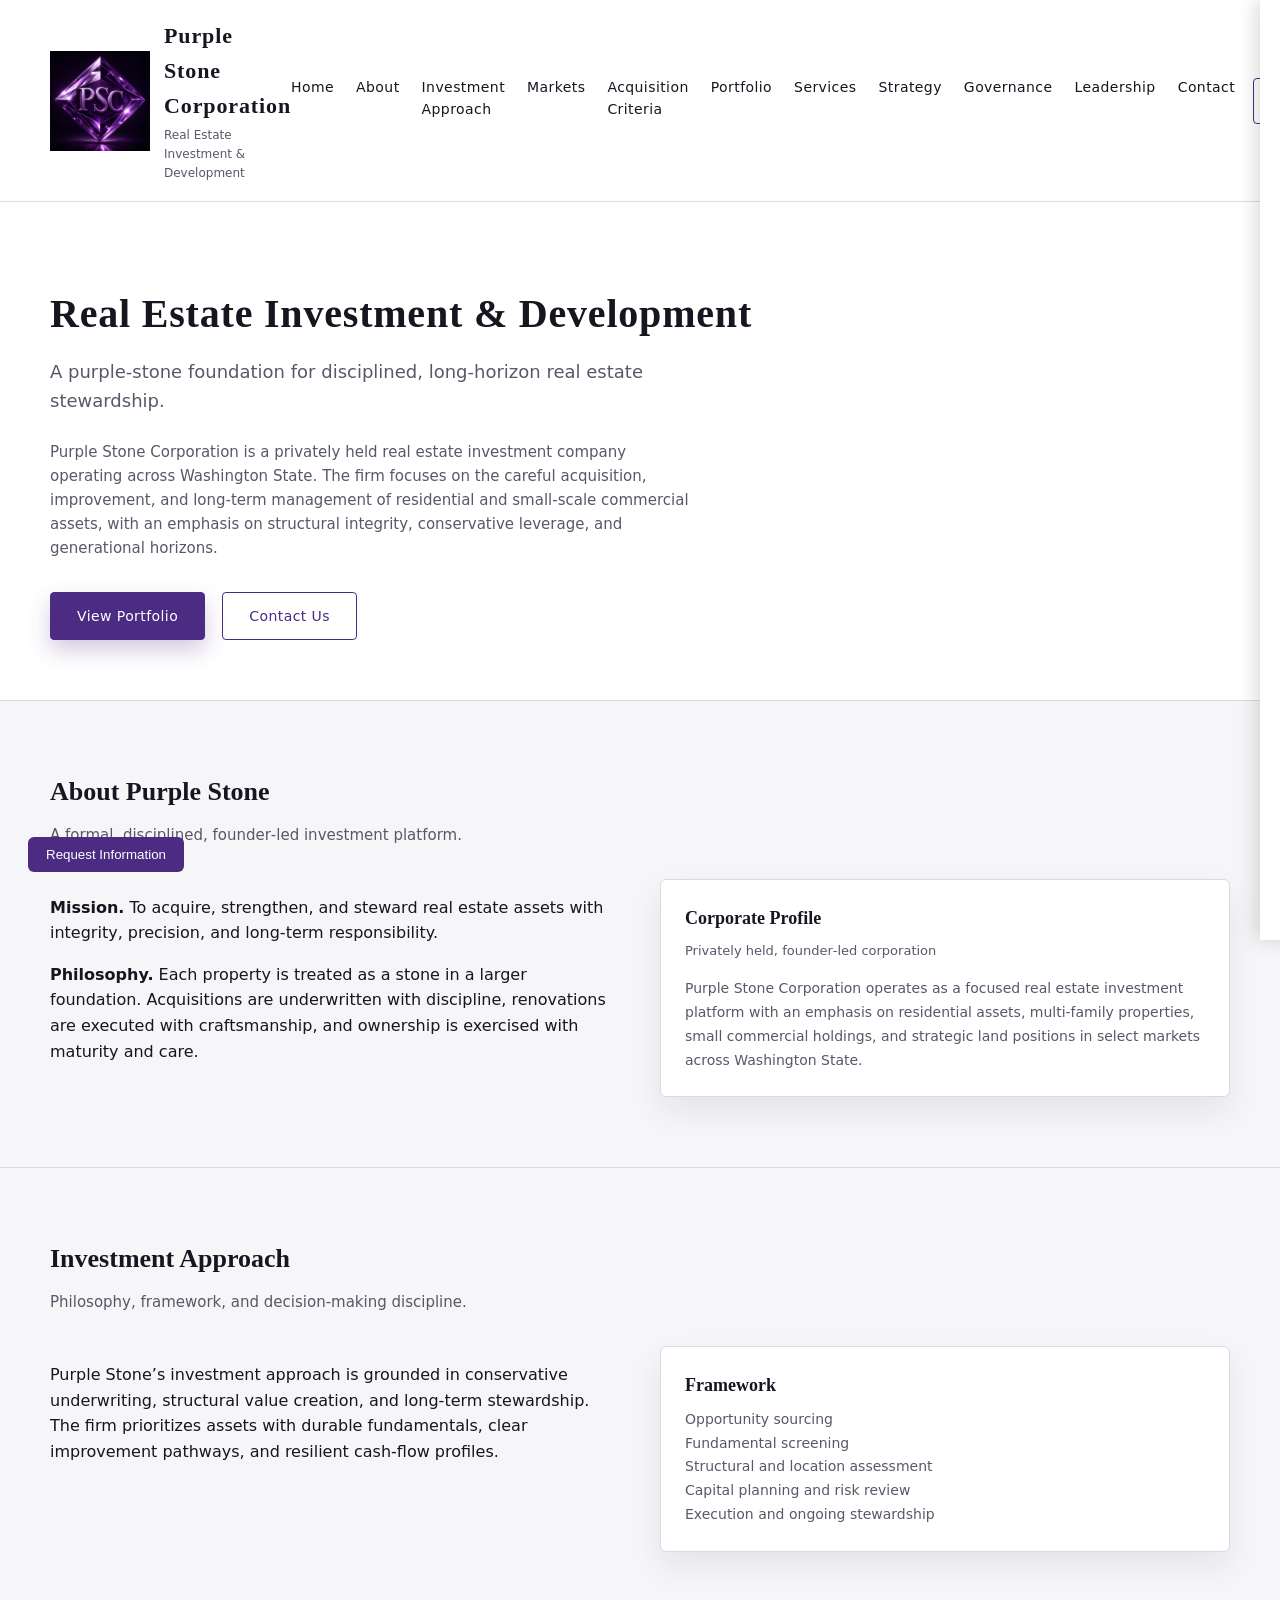
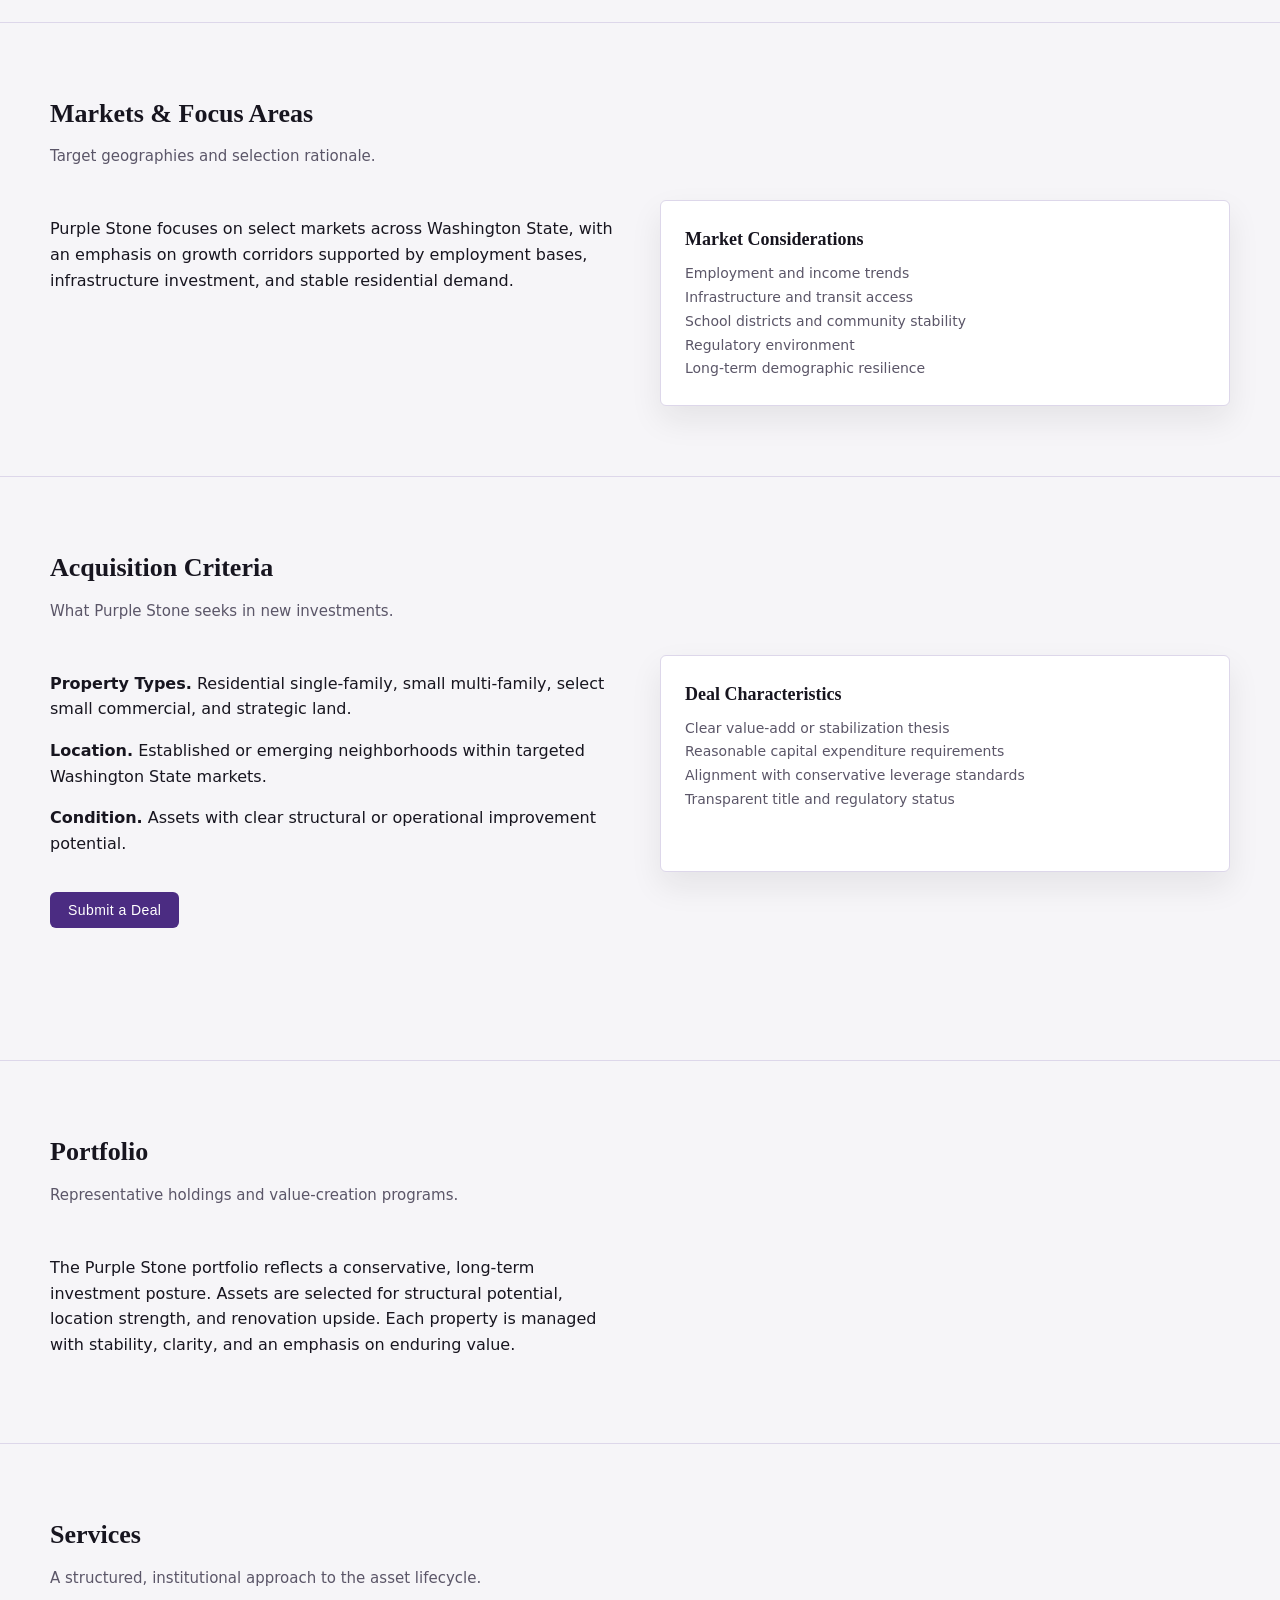
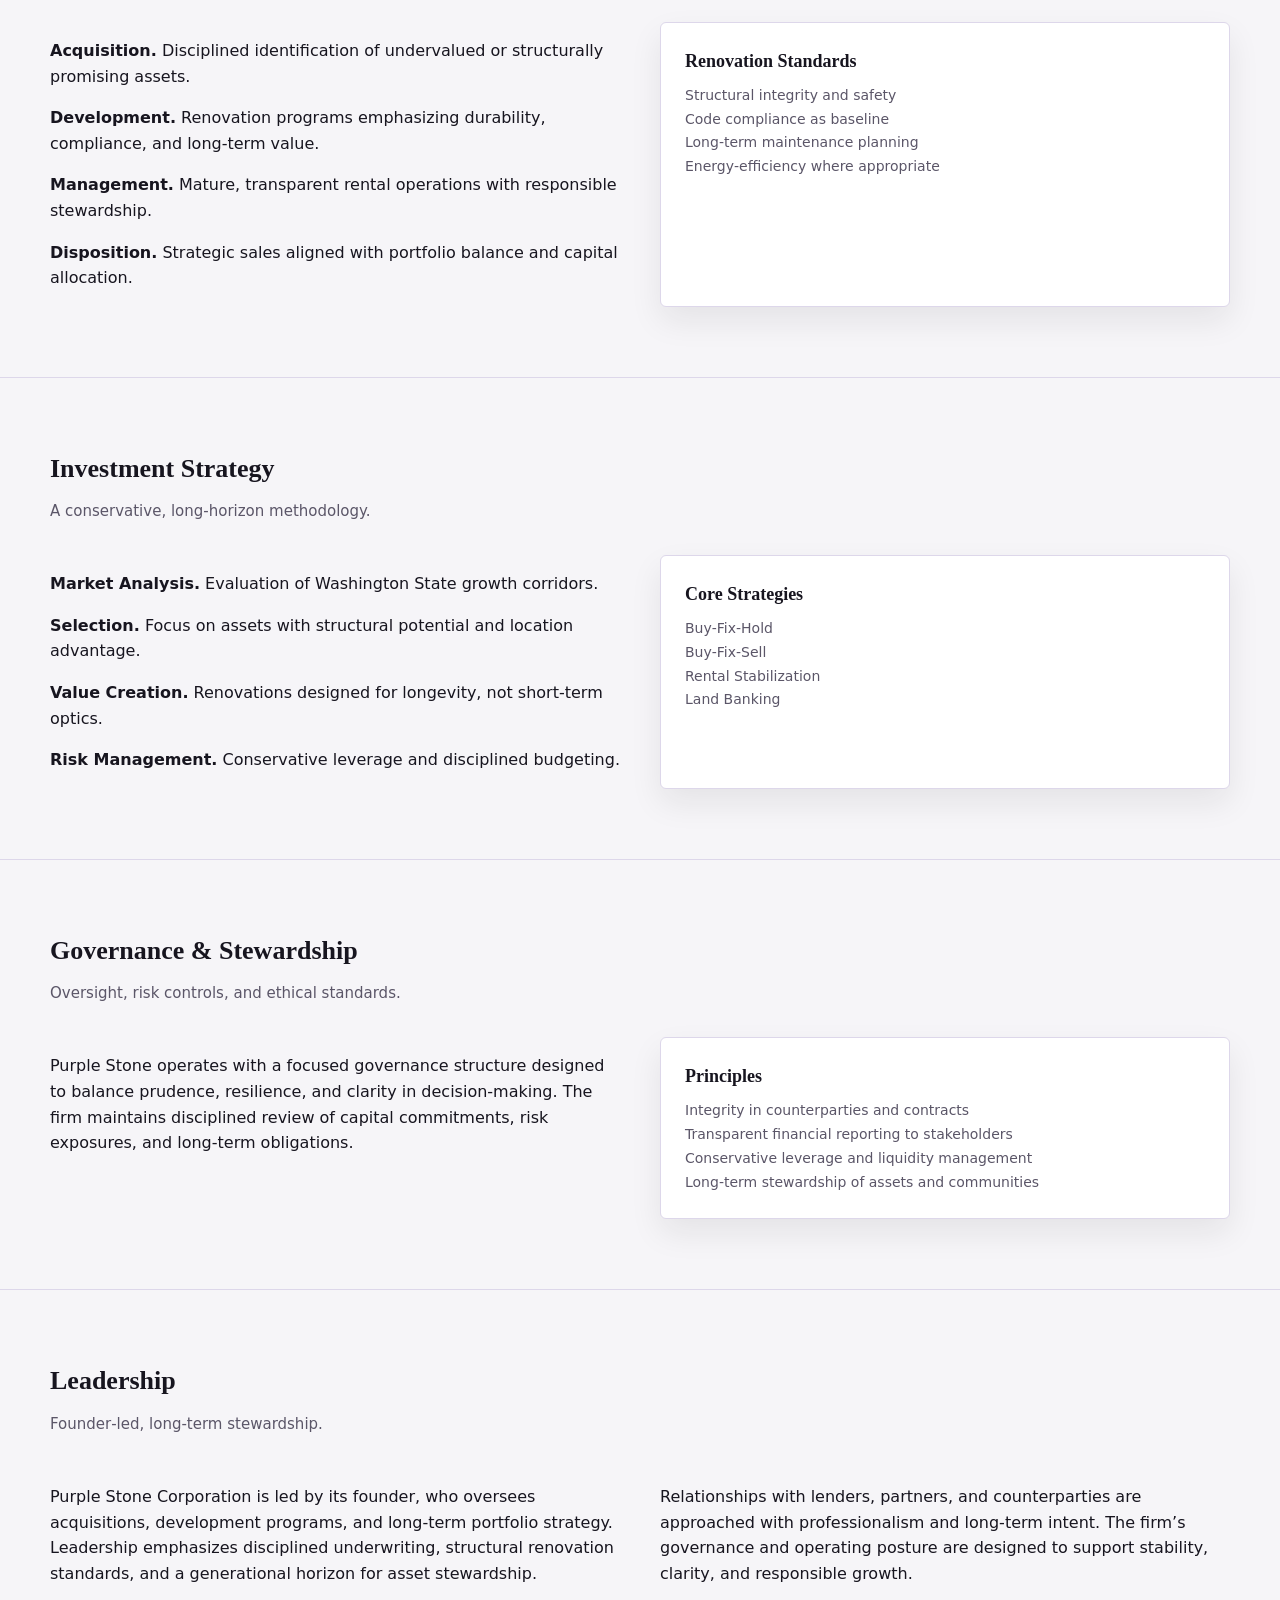
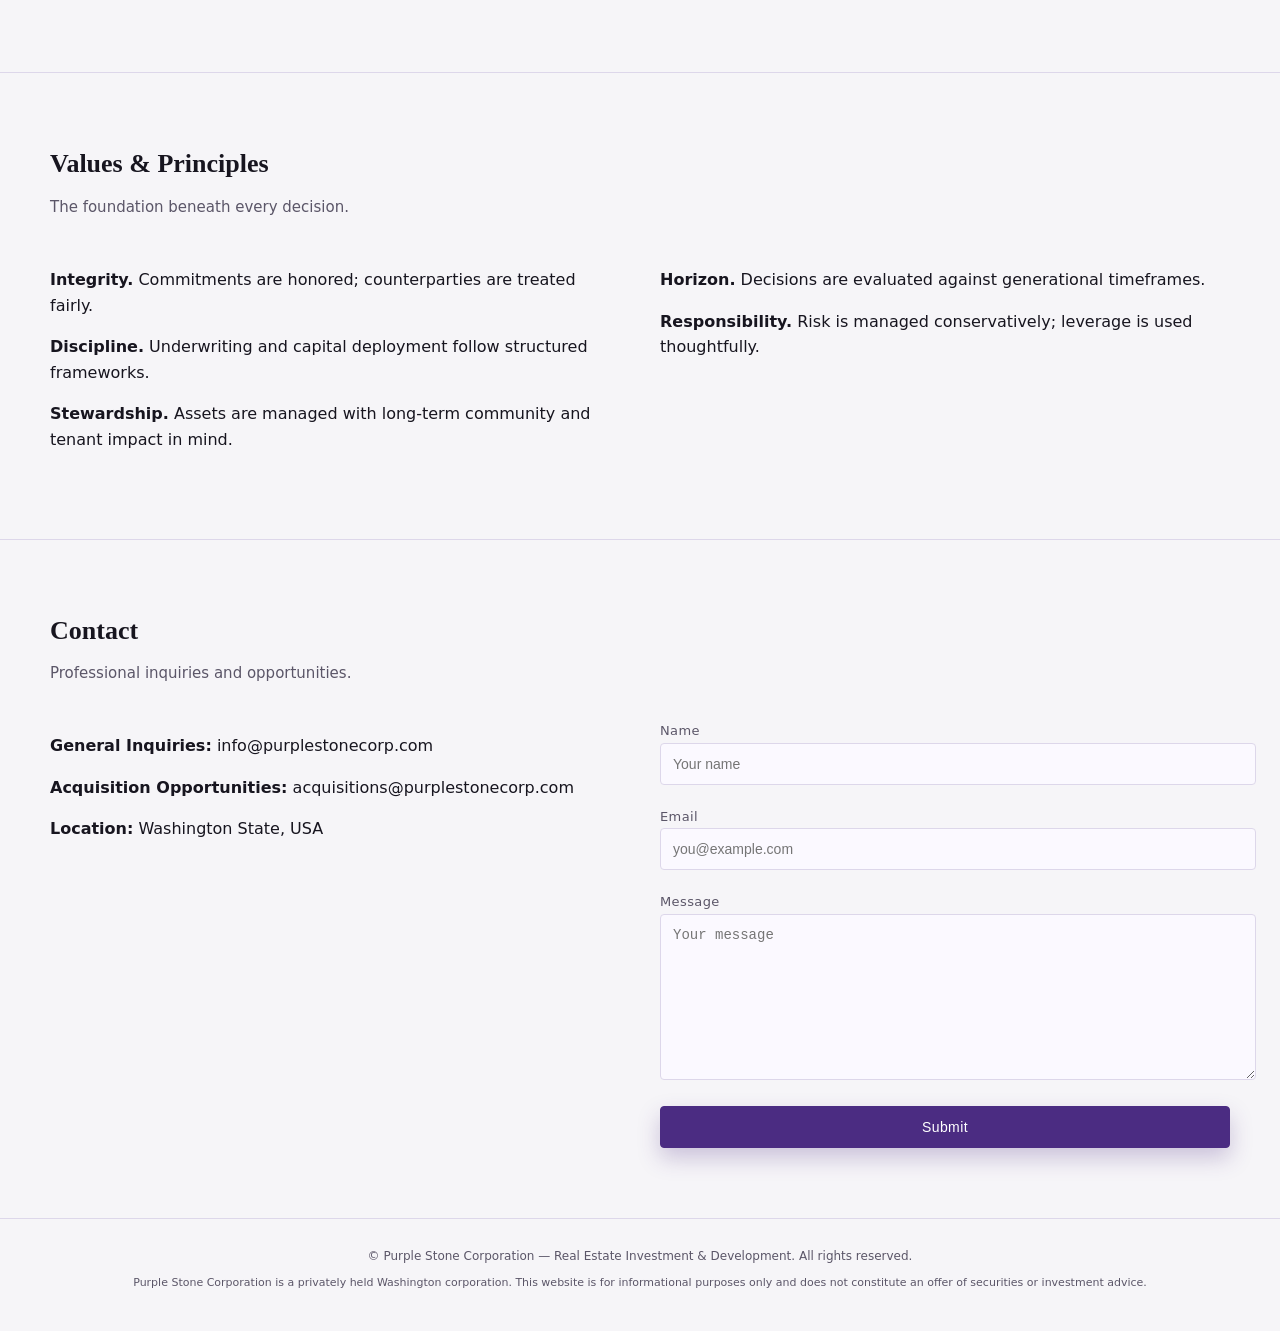
==== commit 5bc346e4: "Update print statement from 'Hello' to 'Goodbye'" ====
--- a/index.html
+++ b/index.html
@@ -4,707 +4,7 @@
   <meta charset="UTF-8" />
   <title>Purple Stone Corporation — Real Estate Investment & Development</title>
   <meta name="viewport" content="width=device-width, initial-scale=1" />
-  <style>
-    :root {
-      --bg: #f6f5f8;
-      --bg-alt: #ffffff;
-      --text: #17151f;
-      --muted: #5b5668;
-      --accent: #4b2c82;
-      --accent-soft: #ede7f7;
-      --border: #ddd7ea;
-      --radius-lg: 10px;
-      --radius-md: 6px;
-      --shadow-soft: 0 14px 32px rgba(23, 21, 31, 0.08);
-      --max-width: 1180px;
-      --serif: "Georgia", "Times New Roman", serif;
-      --sans: "Inter", "Segoe UI", system-ui, -apple-system, sans-serif;
-    }
-
-    body {
-      margin: 0;
-      font-family: var(--sans);
-      background: var(--bg);
-      color: var(--text);
-      line-height: 1.6;
-    }
-
-    a {
-      color: inherit;
-      text-decoration: none;
-    }
-
-    .shell {
-      max-width: var(--max-width);
-      margin: 0 auto;
-      padding: 0 28px;
-    }
-
-    header {
-      background: var(--bg-alt);
-      border-bottom: 1px solid var(--border);
-      padding: 18px 0;
-    }
-
-    .header-inner {
-      display: flex;
-      justify-content: space-between;
-      align-items: center;
-    }
-
-    .logo {
-      display: flex;
-      align-items: center;
-      gap: 14px;
-    }
-
-.logo-diamond {
-  width: 40px;
-  height: 40px;
-  object-fit: contain;
-  background: transparent;
-}
-
-
-.logo-engrave {
-  text-shadow:
-    0 0 4px rgba(255, 255, 255, 0.6),
-    0 0 8px rgba(255, 255, 255, 0.4);
-}
-
-/* Subtle shimmer animation */
-@keyframes diamondShine {
-  0% {
-    box-shadow:
-      0 0 12px rgba(75, 44, 130, 0.45),
-      inset 0 0 10px rgba(255, 255, 255, 0.25);
-    transform: scale(1);
-  }
-  50% {
-    box-shadow:
-      0 0 18px rgba(75, 44, 130, 0.65),
-      inset 0 0 14px rgba(255, 255, 255, 0.35);
-    transform: scale(1.05);
-  }
-  100% {
-    box-shadow:
-      0 0 12px rgba(75, 44, 130, 0.45),
-      inset 0 0 10px rgba(255, 255, 255, 0.25);
-    transform: scale(1);
-  }
-}
-
-    .logo-text-primary {
-      font-family: var(--serif);
-      font-size: 22px;
-      font-weight: 600;
-      letter-spacing: 0.04em;
-    }
-
-    .logo-text-secondary {
-      font-size: 12px;
-      color: var(--muted);
-      margin-top: 2px;
-    }
-
-    nav {
-      display: flex;
-      gap: 22px;
-      font-size: 14px;
-      letter-spacing: 0.03em;
-    }
-
-    nav a {
-      padding-bottom: 4px;
-      border-bottom: 1px solid transparent;
-      transition: border-color 0.2s ease;
-    }
-
-    nav a:hover {
-      border-color: var(--accent);
-    }
-
-    .hero {
-      padding: 80px 0 60px;
-      background: var(--bg-alt);
-      border-bottom: 1px solid var(--border);
-    }
-
-    .hero-title {
-      font-family: var(--serif);
-      font-size: 40px;
-      font-weight: 600;
-      margin-bottom: 12px;
-      letter-spacing: 0.02em;
-    }
-
-    .hero-subtitle {
-      font-size: 18px;
-      color: var(--muted);
-      margin-bottom: 24px;
-      max-width: 620px;
-    }
-
-    .hero-body {
-      max-width: 640px;
-      font-size: 15px;
-      color: var(--muted);
-      margin-bottom: 32px;
-    }
-
-    .btn {
-      display: inline-block;
-      padding: 12px 26px;
-      border-radius: 4px;
-      font-size: 14px;
-      letter-spacing: 0.03em;
-      border: 1px solid var(--accent);
-      background: var(--accent);
-      color: #fff;
-      transition: opacity 0.2s ease, box-shadow 0.2s ease;
-      box-shadow: 0 10px 22px rgba(75, 44, 130, 0.25);
-    }
-
-    .btn:hover {
-      opacity: 0.9;
-      box-shadow: 0 12px 26px rgba(75, 44, 130, 0.3);
-    }
-
-    .btn-secondary {
-      background: transparent;
-      color: var(--accent);
-      box-shadow: none;
-    }
-
-    .section {
-      padding: 70px 0;
-      border-bottom: 1px solid var(--border);
-    }
-
-    .section-title {
-      font-family: var(--serif);
-      font-size: 26px;
-      font-weight: 600;
-      margin-bottom: 10px;
-    }
-
-    .section-subtitle {
-      font-size: 15px;
-      color: var(--muted);
-      margin-bottom: 32px;
-    }
-
-    .columns-2 {
-      display: grid;
-      grid-template-columns: 1fr 1fr;
-      gap: 40px;
-    }
-
-    .card {
-      background: var(--bg-alt);
-      border: 1px solid var(--border);
-      border-radius: var(--radius-md);
-      padding: 24px;
-      box-shadow: var(--shadow-soft);
-    }
-
-    .card-title {
-      font-family: var(--serif);
-      font-size: 18px;
-      font-weight: 600;
-      margin-bottom: 8px;
-    }
-
-    .card-meta {
-      font-size: 13px;
-      color: var(--muted);
-      margin-bottom: 16px;
-    }
-
-    .card-body {
-      font-size: 14px;
-      color: var(--muted);
-      line-height: 1.7;
-    }
-
-    .tag {
-      display: inline-block;
-      padding: 4px 10px;
-      border-radius: 4px;
-      background: var(--accent-soft);
-      color: var(--accent);
-      font-size: 12px;
-      margin-right: 6px;
-      margin-top: 10px;
-    }
-
-    form {
-      display: grid;
-      gap: 18px;
-    }
-
-    label {
-      font-size: 13px;
-      letter-spacing: 0.03em;
-      color: var(--muted);
-    }
-
-    input,
-    textarea {
-      width: 100%;
-      padding: 12px;
-      border-radius: 4px;
-      border: 1px solid var(--border);
-      background: #fbf9ff;
-      font-size: 14px;
-    }
-
-    textarea {
-      min-height: 140px;
-    }
-
-    footer {
-      padding: 28px 0 40px;
-      text-align: center;
-      font-size: 12px;
-      color: var(--muted);
-    }
-
-    .footer-meta {
-      margin-top: 8px;
-      font-size: 11px;
-    }
-
-    @media (max-width: 900px) {
-      .columns-2 {
-        grid-template-columns: 1fr;
-      }
-
-      .header-inner {
-        flex-direction: column;
-        gap: 16px;
-        align-items: flex-start;
-      }
-    }
-	
-	#backToTop {
-  position: fixed;
-  bottom: 28px;
-  right: 28px;
-  background: var(--accent);
-  color: #ffffff;
-  padding: 10px 18px;
-  border-radius: 6px;
-  font-size: 13px;
-  letter-spacing: 0.03em;
-  cursor: pointer;
-  opacity: 0;
-  transform: translateY(10px);
-  transition: opacity 0.25s ease, transform 0.25s ease;
-  box-shadow: 0 10px 22px rgba(75, 44, 130, 0.25);
-  z-index: 9999;
-}
-
-#backToTop.visible {
-  opacity: 1;
-  transform: translateY(0);
-}
-
-#backToTop:hover {
-  box-shadow: 0 12px 26px rgba(75, 44, 130, 0.35);
-}
-
-header {
-  position: sticky;
-  top: 0;
-  z-index: 1000;
-  transition: box-shadow 0.25s ease;
-}
-
-header.scrolled {
-  box-shadow: 0 6px 18px rgba(23, 21, 31, 0.12);
-}
-
-.section {
-  opacity: 0;
-  transform: translateY(20px);
-  transition: opacity 0.6s ease, transform 0.6s ease;
-}
-
-.section.visible {
-  opacity: 1;
-  transform: translateY(0);
-}
-
-#scrollProgress {
-  position: fixed;
-  top: 0;
-  left: 0;
-  height: 4px;
-  background: var(--accent);
-  width: 0%;
-  z-index: 9999;
-  transition: width 0.1s ease-out;
-}
-
-.dark-toggle {
-  margin-left: 18px;
-  padding: 8px 14px;
-  font-size: 12px;
-  border-radius: 4px;
-  border: 1px solid var(--accent);
-  background: transparent;
-  color: var(--accent);
-  cursor: pointer;
-  transition: all 0.25s ease;
-}
-
-.dark-toggle:hover {
-  background: var(--accent);
-  color: #fff;
-}
-
-/* DARK MODE */
-body.dark {
-  --bg: #14131a;
-  --bg-alt: #1b1a22;
-  --text: #e8e6f3;
-  --muted: #b8b5c9;
-  --border: #2d2b38;
-  --accent-soft: #3b2a70;
-}
-
-body.dark header,
-body.dark .card,
-body.dark .section {
-  background: var(--bg-alt);
-  border-color: var(--border);
-}
-
-body.dark #backToTop {
-  background: var(--accent);
-}
-
-@keyframes stonePulse {
-  0% {
-    box-shadow: 0 8px 18px rgba(23, 21, 31, 0.25);
-    transform: scale(1);
-  }
-  50% {
-    box-shadow: 0 10px 24px rgba(75, 44, 130, 0.35);
-    transform: scale(1.03);
-  }
-  100% {
-    box-shadow: 0 8px 18px rgba(23, 21, 31, 0.25);
-    transform: scale(1);
-  }
-}
-
-.mobile-menu-btn {
-  display: none;
-  position: fixed;
-  top: 18px;
-  right: 18px;
-  z-index: 1100;
-  background: var(--accent);
-  color: #fff;
-  border: none;
-  padding: 10px 14px;
-  border-radius: 6px;
-  font-size: 18px;
-  cursor: pointer;
-}
-
-#mobileDrawer {
-  position: fixed;
-  top: 0;
-  right: -280px;
-  width: 260px;
-  height: 100vh;
-  background: var(--bg-alt);
-  box-shadow: -4px 0 18px rgba(0,0,0,0.15);
-  transition: right 0.3s ease;
-  z-index: 1200;
-  padding: 20px;
-}
-
-#mobileDrawer.open {
-  right: 0;
-}
-
-#mobileNavOverlay {
-  position: fixed;
-  inset: 0;
-  background: rgba(0,0,0,0.4);
-  opacity: 0;
-  pointer-events: none;
-  transition: opacity 0.3s ease;
-  z-index: 1150;
-}
-
-#mobileNavOverlay.visible {
-  opacity: 1;
-  pointer-events: all;
-}
-
-.drawer-header {
-  display: flex;
-  justify-content: space-between;
-  align-items: center;
-}
-
-.drawer-title {
-  font-family: var(--serif);
-  font-size: 20px;
-}
-
-.drawer-close {
-  font-size: 26px;
-  cursor: pointer;
-}
-
-.drawer-nav {
-  margin-top: 20px;
-  display: flex;
-  flex-direction: column;
-  gap: 14px;
-}
-
-.drawer-nav a {
-  font-size: 16px;
-  color: var(--text);
-}
-
-@media (max-width: 900px) {
-  .mobile-menu-btn {
-    display: block;
-  }
-}
-
-.footer-grid {
-  display: grid;
-  grid-template-columns: repeat(5, 1fr);
-  gap: 40px;
-  padding: 40px 0;
-}
-
-.footer-col {
-  display: flex;
-  flex-direction: column;
-  gap: 8px;
-}
-
-.footer-title {
-  font-family: var(--serif);
-  font-size: 16px;
-  margin-bottom: 6px;
-}
-
-.footer-text {
-  font-size: 14px;
-  color: var(--muted);
-}
-
-.footer-col a {
-  font-size: 14px;
-  color: var(--muted);
-}
-
-.footer-bottom {
-  text-align: center;
-  padding: 20px 0;
-  font-size: 12px;
-  color: var(--muted);
-  border-top: 1px solid var(--border);
-}
-
-@media (max-width: 900px) {
-  .footer-grid {
-    grid-template-columns: 1fr 1fr;
-  }
-}
-
-.gallery {
-  display: flex;
-  gap: 14px;
-  margin-top: 20px;
-}
-
-.gallery-img {
-  width: 180px;
-  height: 120px;
-  object-fit: cover;
-  border-radius: 6px;
-  cursor: pointer;
-  box-shadow: var(--shadow-soft);
-}
-
-#lightboxOverlay {
-  position: fixed;
-  inset: 0;
-  background: rgba(0,0,0,0.65);
-  opacity: 0;
-  pointer-events: none;
-  transition: opacity 0.3s ease;
-  z-index: 1500;
-}
-
-#lightboxOverlay.visible {
-  opacity: 1;
-  pointer-events: all;
-}
-
-#lightbox {
-  position: fixed;
-  top: 50%;
-  left: 50%;
-  transform: translate(-50%, -50%) scale(0.9);
-  opacity: 0;
-  transition: all 0.3s ease;
-  z-index: 1600;
-}
-
-#lightbox.visible {
-  opacity: 1;
-  transform: translate(-50%, -50%) scale(1);
-}
-
-#lightboxImg {
-  max-width: 90vw;
-  max-height: 80vh;
-  border-radius: 10px;
-}
-
-.deal-intake-wrapper {
-  margin-top: 20px;
-}
-
-.deal-toggle-btn {
-  background: var(--accent);
-  color: #fff;
-  padding: 10px 18px;
-  border-radius: 6px;
-  border: none;
-  cursor: pointer;
-  font-size: 14px;
-  letter-spacing: 0.03em;
-  margin-bottom: 12px;
-}
-
-.deal-intake {
-  background: var(--bg-alt);
-  border: 1px solid var(--border);
-  border-radius: 10px;
-  padding: 24px;
-  overflow: hidden;
-  max-height: 0;
-  opacity: 0;
-  transform: translateY(10px);
-  transition: max-height 0.45s ease, opacity 0.45s ease, transform 0.45s ease;
-}
-
-.deal-intake.expanded {
-  max-height: 1200px;
-  opacity: 1;
-  transform: translateY(0);
-}
-
-.deal-step.hidden {
-  display: none;
-}
-
-.deal-form {
-  display: flex;
-  flex-direction: column;
-  gap: 12px;
-}
-
-input.error,
-textarea.error {
-  border-color: #b00020;
-  background: #fff5f5;
-}
-
-.deal-success {
-  text-align: left;
-}
-
-.deal-success.hidden {
-  display: none;
-}
-
-.deal-intake.collapsed {
-  max-height: 0;
-  opacity: 0;
-  transform: translateY(10px);
-}
-
-.info-btn {
-  position: fixed;
-  bottom: 28px;
-  left: 28px;
-  background: var(--accent);
-  color: #fff;
-  padding: 10px 18px;
-  border-radius: 6px;
-  border: none;
-  cursor: pointer;
-  z-index: 9999;
-}
-
-#infoModalOverlay {
-  position: fixed;
-  inset: 0;
-  background: rgba(0,0,0,0.45);
-  opacity: 0;
-  pointer-events: none;
-  transition: opacity 0.3s ease;
-  z-index: 1300;
-}
-
-#infoModalOverlay.visible {
-  opacity: 1;
-  pointer-events: all;
-}
-
-#infoModal {
-  position: fixed;
-  top: 50%;
-  left: 50%;
-  width: 420px;
-  transform: translate(-50%, -50%) scale(0.9);
-  background: var(--bg-alt);
-  border-radius: 10px;
-  padding: 28px;
-  box-shadow: 0 18px 40px rgba(0,0,0,0.25);
-  opacity: 0;
-  transition: all 0.3s ease;
-  z-index: 1400;
-}
-
-#infoModal.visible {
-  opacity: 1;
-  transform: translate(-50%, -50%) scale(1);
-}
-
-.modal-close {
-  float: right;
-  font-size: 26px;
-  cursor: pointer;
-}
-
-.modal-title {
-  font-family: var(--serif);
-  margin-bottom: 10px;
-}
-
-.modal-form {
-  display: flex;
-  flex-direction: column;
-  gap: 12px;
-}
-
-  </style>
+  <link rel="stylesheet" href="/assets/index.css">
 </head>
 
 <body>
@@ -1165,15 +465,15 @@
     </section>
   </main>
 
-  <!-- footer>
+  <footer>
     <div class="shell">
       <div>© Purple Stone Corporation — Real Estate Investment &amp; Development. All rights reserved.</div>
       <div class="footer-meta">
         Purple Stone Corporation is a privately held Washington corporation. This website is for informational purposes only and does not constitute an offer of securities or investment advice.
       </div>
     </div>
-  </footer -->
-  <footer>
+  </footer>
+  <!-- footer>
   <div class="shell footer-grid">
     <div class="footer-col">
       <div class="footer-title">Purple Stone Corporation</div>
@@ -1211,7 +511,7 @@
   <div class="footer-bottom">
     © Purple Stone Corporation — All rights reserved.
   </div>
-</footer>
+</footer -->
 
   <div id="backToTop">Back to top</div>
   <div id="infoModalOverlay"></div>
@@ -1233,215 +533,6 @@
 
 <button id="infoButton" class="info-btn">Request Information</button>
 
-  <script>
-  const backToTop = document.getElementById('backToTop');
-
-  window.addEventListener('scroll', () => {
-    if (window.scrollY > 400) {
-      backToTop.classList.add('visible');
-    } else {
-      backToTop.classList.remove('visible');
-    }
-  });
-
-  backToTop.addEventListener('click', () => {
-    window.scrollTo({ top: 0, behavior: 'smooth' });
-  });
-</script>
-<script>
-  const header = document.querySelector('header');
-
-  window.addEventListener('scroll', () => {
-    if (window.scrollY > 40) {
-      header.classList.add('scrolled');
-    } else {
-      header.classList.remove('scrolled');
-    }
-  });
-</script>
-<script>
-  const sections = document.querySelectorAll('.section');
-
-  const observer = new IntersectionObserver(
-    entries => {
-      entries.forEach(entry => {
-        if (entry.isIntersecting) {
-          entry.target.classList.add('visible');
-        }
-      });
-    },
-    { threshold: 0.15 }
-  );
-
-  sections.forEach(section => observer.observe(section));
-</script>
-<script>
-  const scrollProgress = document.getElementById('scrollProgress');
-
-  window.addEventListener('scroll', () => {
-    const scrollTop = window.scrollY;
-    const docHeight = document.body.scrollHeight - window.innerHeight;
-    const progress = (scrollTop / docHeight) * 100;
-    scrollProgress.style.width = progress + '%';
-  });
-</script>
-<script>
-  const headerHeight = document.querySelector('header').offsetHeight;
-
-  document.querySelectorAll('nav a[href^="#"]').forEach(link => {
-    link.addEventListener('click', e => {
-      e.preventDefault();
-      const target = document.querySelector(link.getAttribute('href'));
-      const targetPos = target.getBoundingClientRect().top + window.scrollY;
-      window.scrollTo({
-        top: targetPos - headerHeight - 10,
-        behavior: 'smooth'
-      });
-    });
-  });
-</script>
-<script>
-  const toggle = document.getElementById('darkModeToggle');
-
-  toggle.addEventListener('click', () => {
-    document.body.classList.toggle('dark');
-    toggle.textContent = document.body.classList.contains('dark')
-      ? 'Light Mode'
-      : 'Dark Mode';
-  });
-</script>
-<script>
-  const mobileBtn = document.getElementById('mobileMenuButton');
-  const drawer = document.getElementById('mobileDrawer');
-  const overlay = document.getElementById('mobileNavOverlay');
-  const drawerClose = document.getElementById('drawerClose');
-
-  function openDrawer() {
-    drawer.classList.add('open');
-    overlay.classList.add('visible');
-  }
-
-  function closeDrawer() {
-    drawer.classList.remove('open');
-    overlay.classList.remove('visible');
-  }
-
-  mobileBtn.addEventListener('click', openDrawer);
-  drawerClose.addEventListener('click', closeDrawer);
-  overlay.addEventListener('click', closeDrawer);
-</script>
-<script>
-  const galleryImgs = document.querySelectorAll('.gallery-img');
-  const lightbox = document.getElementById('lightbox');
-  const lightboxImg = document.getElementById('lightboxImg');
-  const lightboxOverlay = document.getElementById('lightboxOverlay');
-
-  galleryImgs.forEach(img => {
-    img.addEventListener('click', () => {
-      lightboxImg.src = img.src;
-      lightbox.classList.add('visible');
-      lightboxOverlay.classList.add('visible');
-    });
-  });
-
-  lightboxOverlay.addEventListener('click', () => {
-    lightbox.classList.remove('visible');
-    lightboxOverlay.classList.remove('visible');
-  });
-</script>
-<script>
-  const dealToggle = document.getElementById('dealToggle');
-  const dealWizard = document.getElementById('dealWizard');
-
-  dealToggle.addEventListener('click', () => {
-    const expanded = dealWizard.classList.toggle('expanded');
-    dealWizard.classList.toggle('collapsed', !expanded);
-    dealToggle.textContent = expanded ? 'Hide Deal Form' : 'Submit a Deal';
-  });
-
-  function validateFields(fields) {
-    let valid = true;
-    fields.forEach(field => {
-      if (!field.value.trim()) {
-        field.classList.add('error');
-        valid = false;
-      } else {
-        field.classList.remove('error');
-      }
-    });
-    return valid;
-  }
-
-  const steps = document.querySelectorAll('.deal-step');
-  const successMsg = document.getElementById('dealSuccess');
-
-  // STEP 1
-  document.getElementById('nextStep1').addEventListener('click', () => {
-    const fields = [
-      document.getElementById('address'),
-      document.getElementById('city'),
-      document.getElementById('assetType')
-    ];
-    if (!validateFields(fields)) return;
-
-    steps[0].classList.add('hidden');
-    steps[1].classList.remove('hidden');
-  });
-
-  // STEP 2
-  document.getElementById('backStep2').addEventListener('click', () => {
-    steps[1].classList.add('hidden');
-    steps[0].classList.remove('hidden');
-  });
-
-  document.getElementById('nextStep2').addEventListener('click', () => {
-    const fields = [
-      document.getElementById('price'),
-      document.getElementById('summary')
-    ];
-    if (!validateFields(fields)) return;
-
-    steps[1].classList.add('hidden');
-    steps[2].classList.remove('hidden');
-  });
-
-  // STEP 3
-  document.getElementById('backStep3').addEventListener('click', () => {
-    steps[2].classList.add('hidden');
-    steps[1].classList.remove('hidden');
-  });
-
-  document.getElementById('submitDeal').addEventListener('click', () => {
-    const fields = [
-      document.getElementById('brokerName'),
-      document.getElementById('brokerEmail')
-    ];
-    if (!validateFields(fields)) return;
-
-    steps.forEach(step => step.classList.add('hidden'));
-    successMsg.classList.remove('hidden');
-  });
-</script>
-<script>
-  const infoBtn = document.getElementById('infoButton');
-  const infoModal = document.getElementById('infoModal');
-  const infoOverlay = document.getElementById('infoModalOverlay');
-  const infoClose = document.getElementById('infoModalClose');
-
-  function openInfoModal() {
-    infoModal.classList.add('visible');
-    infoOverlay.classList.add('visible');
-  }
-
-  function closeInfoModal() {
-    infoModal.classList.remove('visible');
-    infoOverlay.classList.remove('visible');
-  }
-
-  infoBtn.addEventListener('click', openInfoModal);
-  infoClose.addEventListener('click', closeInfoModal);
-  infoOverlay.addEventListener('click', closeInfoModal);
-</script>
-
+<script src="/assets/index.js"></script>
 </body>
 </html>
--- a/assets/index.css
+++ b/assets/index.css
@@ -0,0 +1,698 @@
+    :root {
+      --bg: #f6f5f8;
+      --bg-alt: #ffffff;
+      --text: #17151f;
+      --muted: #5b5668;
+      --accent: #4b2c82;
+      --accent-soft: #ede7f7;
+      --border: #ddd7ea;
+      --radius-lg: 10px;
+      --radius-md: 6px;
+      --shadow-soft: 0 14px 32px rgba(23, 21, 31, 0.08);
+      --max-width: 1180px;
+      --serif: "Georgia", "Times New Roman", serif;
+      --sans: "Inter", "Segoe UI", system-ui, -apple-system, sans-serif;
+    }
+
+    body {
+      margin: 0;
+      font-family: var(--sans);
+      background: var(--bg);
+      color: var(--text);
+      line-height: 1.6;
+    }
+
+    a {
+      color: inherit;
+      text-decoration: none;
+    }
+
+    .shell {
+      max-width: var(--max-width);
+      margin: 0 auto;
+      padding: 0 28px;
+    }
+
+    header {
+      background: var(--bg-alt);
+      border-bottom: 1px solid var(--border);
+      padding: 18px 0;
+    }
+
+    .header-inner {
+      display: flex;
+      justify-content: space-between;
+      align-items: center;
+    }
+
+    .logo {
+      display: flex;
+      align-items: center;
+      gap: 14px;
+    }
+
+.logo-diamond {
+  width: 40px;
+  height: 40px;
+  object-fit: contain;
+  background: transparent;
+}
+
+
+.logo-engrave {
+  text-shadow:
+    0 0 4px rgba(255, 255, 255, 0.6),
+    0 0 8px rgba(255, 255, 255, 0.4);
+}
+
+/* Subtle shimmer animation */
+@keyframes diamondShine {
+  0% {
+    box-shadow:
+      0 0 12px rgba(75, 44, 130, 0.45),
+      inset 0 0 10px rgba(255, 255, 255, 0.25);
+    transform: scale(1);
+  }
+  50% {
+    box-shadow:
+      0 0 18px rgba(75, 44, 130, 0.65),
+      inset 0 0 14px rgba(255, 255, 255, 0.35);
+    transform: scale(1.05);
+  }
+  100% {
+    box-shadow:
+      0 0 12px rgba(75, 44, 130, 0.45),
+      inset 0 0 10px rgba(255, 255, 255, 0.25);
+    transform: scale(1);
+  }
+}
+
+    .logo-text-primary {
+      font-family: var(--serif);
+      font-size: 22px;
+      font-weight: 600;
+      letter-spacing: 0.04em;
+    }
+
+    .logo-text-secondary {
+      font-size: 12px;
+      color: var(--muted);
+      margin-top: 2px;
+    }
+
+    nav {
+      display: flex;
+      gap: 22px;
+      font-size: 14px;
+      letter-spacing: 0.03em;
+    }
+
+    nav a {
+      padding-bottom: 4px;
+      border-bottom: 1px solid transparent;
+      transition: border-color 0.2s ease;
+    }
+
+    nav a:hover {
+      border-color: var(--accent);
+    }
+
+    .hero {
+      padding: 80px 0 60px;
+      background: var(--bg-alt);
+      border-bottom: 1px solid var(--border);
+    }
+
+    .hero-title {
+      font-family: var(--serif);
+      font-size: 40px;
+      font-weight: 600;
+      margin-bottom: 12px;
+      letter-spacing: 0.02em;
+    }
+
+    .hero-subtitle {
+      font-size: 18px;
+      color: var(--muted);
+      margin-bottom: 24px;
+      max-width: 620px;
+    }
+
+    .hero-body {
+      max-width: 640px;
+      font-size: 15px;
+      color: var(--muted);
+      margin-bottom: 32px;
+    }
+
+    .btn {
+      display: inline-block;
+      padding: 12px 26px;
+      border-radius: 4px;
+      font-size: 14px;
+      letter-spacing: 0.03em;
+      border: 1px solid var(--accent);
+      background: var(--accent);
+      color: #fff;
+      transition: opacity 0.2s ease, box-shadow 0.2s ease;
+      box-shadow: 0 10px 22px rgba(75, 44, 130, 0.25);
+    }
+
+    .btn:hover {
+      opacity: 0.9;
+      box-shadow: 0 12px 26px rgba(75, 44, 130, 0.3);
+    }
+
+    .btn-secondary {
+      background: transparent;
+      color: var(--accent);
+      box-shadow: none;
+    }
+
+    .section {
+      padding: 70px 0;
+      border-bottom: 1px solid var(--border);
+    }
+
+    .section-title {
+      font-family: var(--serif);
+      font-size: 26px;
+      font-weight: 600;
+      margin-bottom: 10px;
+    }
+
+    .section-subtitle {
+      font-size: 15px;
+      color: var(--muted);
+      margin-bottom: 32px;
+    }
+
+    .columns-2 {
+      display: grid;
+      grid-template-columns: 1fr 1fr;
+      gap: 40px;
+    }
+
+    .card {
+      background: var(--bg-alt);
+      border: 1px solid var(--border);
+      border-radius: var(--radius-md);
+      padding: 24px;
+      box-shadow: var(--shadow-soft);
+    }
+
+    .card-title {
+      font-family: var(--serif);
+      font-size: 18px;
+      font-weight: 600;
+      margin-bottom: 8px;
+    }
+
+    .card-meta {
+      font-size: 13px;
+      color: var(--muted);
+      margin-bottom: 16px;
+    }
+
+    .card-body {
+      font-size: 14px;
+      color: var(--muted);
+      line-height: 1.7;
+    }
+
+    .tag {
+      display: inline-block;
+      padding: 4px 10px;
+      border-radius: 4px;
+      background: var(--accent-soft);
+      color: var(--accent);
+      font-size: 12px;
+      margin-right: 6px;
+      margin-top: 10px;
+    }
+
+    form {
+      display: grid;
+      gap: 18px;
+    }
+
+    label {
+      font-size: 13px;
+      letter-spacing: 0.03em;
+      color: var(--muted);
+    }
+
+    input,
+    textarea {
+      width: 100%;
+      padding: 12px;
+      border-radius: 4px;
+      border: 1px solid var(--border);
+      background: #fbf9ff;
+      font-size: 14px;
+    }
+
+    textarea {
+      min-height: 140px;
+    }
+
+    footer {
+      padding: 28px 0 40px;
+      text-align: center;
+      font-size: 12px;
+      color: var(--muted);
+    }
+
+    .footer-meta {
+      margin-top: 8px;
+      font-size: 11px;
+    }
+
+    @media (max-width: 900px) {
+      .columns-2 {
+        grid-template-columns: 1fr;
+      }
+
+      .header-inner {
+        flex-direction: column;
+        gap: 16px;
+        align-items: flex-start;
+      }
+    }
+	
+	#backToTop {
+  position: fixed;
+  bottom: 28px;
+  right: 28px;
+  background: var(--accent);
+  color: #ffffff;
+  padding: 10px 18px;
+  border-radius: 6px;
+  font-size: 13px;
+  letter-spacing: 0.03em;
+  cursor: pointer;
+  opacity: 0;
+  transform: translateY(10px);
+  transition: opacity 0.25s ease, transform 0.25s ease;
+  box-shadow: 0 10px 22px rgba(75, 44, 130, 0.25);
+  z-index: 9999;
+}
+
+#backToTop.visible {
+  opacity: 1;
+  transform: translateY(0);
+}
+
+#backToTop:hover {
+  box-shadow: 0 12px 26px rgba(75, 44, 130, 0.35);
+}
+
+header {
+  position: sticky;
+  top: 0;
+  z-index: 1000;
+  transition: box-shadow 0.25s ease;
+}
+
+header.scrolled {
+  box-shadow: 0 6px 18px rgba(23, 21, 31, 0.12);
+}
+
+.section {
+  opacity: 0;
+  transform: translateY(20px);
+  transition: opacity 0.6s ease, transform 0.6s ease;
+}
+
+.section.visible {
+  opacity: 1;
+  transform: translateY(0);
+}
+
+#scrollProgress {
+  position: fixed;
+  top: 0;
+  left: 0;
+  height: 4px;
+  background: var(--accent);
+  width: 0%;
+  z-index: 9999;
+  transition: width 0.1s ease-out;
+}
+
+.dark-toggle {
+  margin-left: 18px;
+  padding: 8px 14px;
+  font-size: 12px;
+  border-radius: 4px;
+  border: 1px solid var(--accent);
+  background: transparent;
+  color: var(--accent);
+  cursor: pointer;
+  transition: all 0.25s ease;
+}
+
+.dark-toggle:hover {
+  background: var(--accent);
+  color: #fff;
+}
+
+/* DARK MODE */
+body.dark {
+  --bg: #14131a;
+  --bg-alt: #1b1a22;
+  --text: #e8e6f3;
+  --muted: #b8b5c9;
+  --border: #2d2b38;
+  --accent-soft: #3b2a70;
+}
+
+body.dark header,
+body.dark .card,
+body.dark .section {
+  background: var(--bg-alt);
+  border-color: var(--border);
+}
+
+body.dark #backToTop {
+  background: var(--accent);
+}
+
+@keyframes stonePulse {
+  0% {
+    box-shadow: 0 8px 18px rgba(23, 21, 31, 0.25);
+    transform: scale(1);
+  }
+  50% {
+    box-shadow: 0 10px 24px rgba(75, 44, 130, 0.35);
+    transform: scale(1.03);
+  }
+  100% {
+    box-shadow: 0 8px 18px rgba(23, 21, 31, 0.25);
+    transform: scale(1);
+  }
+}
+
+.mobile-menu-btn {
+  display: none;
+  position: fixed;
+  top: 18px;
+  right: 18px;
+  z-index: 1100;
+  background: var(--accent);
+  color: #fff;
+  border: none;
+  padding: 10px 14px;
+  border-radius: 6px;
+  font-size: 18px;
+  cursor: pointer;
+}
+
+#mobileDrawer {
+  position: fixed;
+  top: 0;
+  right: -280px;
+  width: 260px;
+  height: 100vh;
+  background: var(--bg-alt);
+  box-shadow: -4px 0 18px rgba(0,0,0,0.15);
+  transition: right 0.3s ease;
+  z-index: 1200;
+  padding: 20px;
+}
+
+#mobileDrawer.open {
+  right: 0;
+}
+
+#mobileNavOverlay {
+  position: fixed;
+  inset: 0;
+  background: rgba(0,0,0,0.4);
+  opacity: 0;
+  pointer-events: none;
+  transition: opacity 0.3s ease;
+  z-index: 1150;
+}
+
+#mobileNavOverlay.visible {
+  opacity: 1;
+  pointer-events: all;
+}
+
+.drawer-header {
+  display: flex;
+  justify-content: space-between;
+  align-items: center;
+}
+
+.drawer-title {
+  font-family: var(--serif);
+  font-size: 20px;
+}
+
+.drawer-close {
+  font-size: 26px;
+  cursor: pointer;
+}
+
+.drawer-nav {
+  margin-top: 20px;
+  display: flex;
+  flex-direction: column;
+  gap: 14px;
+}
+
+.drawer-nav a {
+  font-size: 16px;
+  color: var(--text);
+}
+
+@media (max-width: 900px) {
+  .mobile-menu-btn {
+    display: block;
+  }
+}
+
+.footer-grid {
+  display: grid;
+  grid-template-columns: repeat(5, 1fr);
+  gap: 40px;
+  padding: 40px 0;
+}
+
+.footer-col {
+  display: flex;
+  flex-direction: column;
+  gap: 8px;
+}
+
+.footer-title {
+  font-family: var(--serif);
+  font-size: 16px;
+  margin-bottom: 6px;
+}
+
+.footer-text {
+  font-size: 14px;
+  color: var(--muted);
+}
+
+.footer-col a {
+  font-size: 14px;
+  color: var(--muted);
+}
+
+.footer-bottom {
+  text-align: center;
+  padding: 20px 0;
+  font-size: 12px;
+  color: var(--muted);
+  border-top: 1px solid var(--border);
+}
+
+@media (max-width: 900px) {
+  .footer-grid {
+    grid-template-columns: 1fr 1fr;
+  }
+}
+
+.gallery {
+  display: flex;
+  gap: 14px;
+  margin-top: 20px;
+}
+
+.gallery-img {
+  width: 180px;
+  height: 120px;
+  object-fit: cover;
+  border-radius: 6px;
+  cursor: pointer;
+  box-shadow: var(--shadow-soft);
+}
+
+#lightboxOverlay {
+  position: fixed;
+  inset: 0;
+  background: rgba(0,0,0,0.65);
+  opacity: 0;
+  pointer-events: none;
+  transition: opacity 0.3s ease;
+  z-index: 1500;
+}
+
+#lightboxOverlay.visible {
+  opacity: 1;
+  pointer-events: all;
+}
+
+#lightbox {
+  position: fixed;
+  top: 50%;
+  left: 50%;
+  transform: translate(-50%, -50%) scale(0.9);
+  opacity: 0;
+  transition: all 0.3s ease;
+  z-index: 1600;
+}
+
+#lightbox.visible {
+  opacity: 1;
+  transform: translate(-50%, -50%) scale(1);
+}
+
+#lightboxImg {
+  max-width: 90vw;
+  max-height: 80vh;
+  border-radius: 10px;
+}
+
+.deal-intake-wrapper {
+  margin-top: 20px;
+}
+
+.deal-toggle-btn {
+  background: var(--accent);
+  color: #fff;
+  padding: 10px 18px;
+  border-radius: 6px;
+  border: none;
+  cursor: pointer;
+  font-size: 14px;
+  letter-spacing: 0.03em;
+  margin-bottom: 12px;
+}
+
+.deal-intake {
+  background: var(--bg-alt);
+  border: 1px solid var(--border);
+  border-radius: 10px;
+  padding: 24px;
+  overflow: hidden;
+  max-height: 0;
+  opacity: 0;
+  transform: translateY(10px);
+  transition: max-height 0.45s ease, opacity 0.45s ease, transform 0.45s ease;
+}
+
+.deal-intake.expanded {
+  max-height: 1200px;
+  opacity: 1;
+  transform: translateY(0);
+}
+
+.deal-step.hidden {
+  display: none;
+}
+
+.deal-form {
+  display: flex;
+  flex-direction: column;
+  gap: 12px;
+}
+
+input.error,
+textarea.error {
+  border-color: #b00020;
+  background: #fff5f5;
+}
+
+.deal-success {
+  text-align: left;
+}
+
+.deal-success.hidden {
+  display: none;
+}
+
+.deal-intake.collapsed {
+  max-height: 0;
+  opacity: 0;
+  transform: translateY(10px);
+}
+
+.info-btn {
+  position: fixed;
+  bottom: 28px;
+  left: 28px;
+  background: var(--accent);
+  color: #fff;
+  padding: 10px 18px;
+  border-radius: 6px;
+  border: none;
+  cursor: pointer;
+  z-index: 9999;
+}
+
+#infoModalOverlay {
+  position: fixed;
+  inset: 0;
+  background: rgba(0,0,0,0.45);
+  opacity: 0;
+  pointer-events: none;
+  transition: opacity 0.3s ease;
+  z-index: 1300;
+}
+
+#infoModalOverlay.visible {
+  opacity: 1;
+  pointer-events: all;
+}
+
+#infoModal {
+  position: fixed;
+  top: 50%;
+  left: 50%;
+  width: 420px;
+  transform: translate(-50%, -50%) scale(0.9);
+  background: var(--bg-alt);
+  border-radius: 10px;
+  padding: 28px;
+  box-shadow: 0 18px 40px rgba(0,0,0,0.25);
+  opacity: 0;
+  transition: all 0.3s ease;
+  z-index: 1400;
+}
+
+#infoModal.visible {
+  opacity: 1;
+  transform: translate(-50%, -50%) scale(1);
+}
+
+.modal-close {
+  float: right;
+  font-size: 26px;
+  cursor: pointer;
+}
+
+.modal-title {
+  font-family: var(--serif);
+  margin-bottom: 10px;
+}
+
+.modal-form {
+  display: flex;
+  flex-direction: column;
+  gap: 12px;
+}
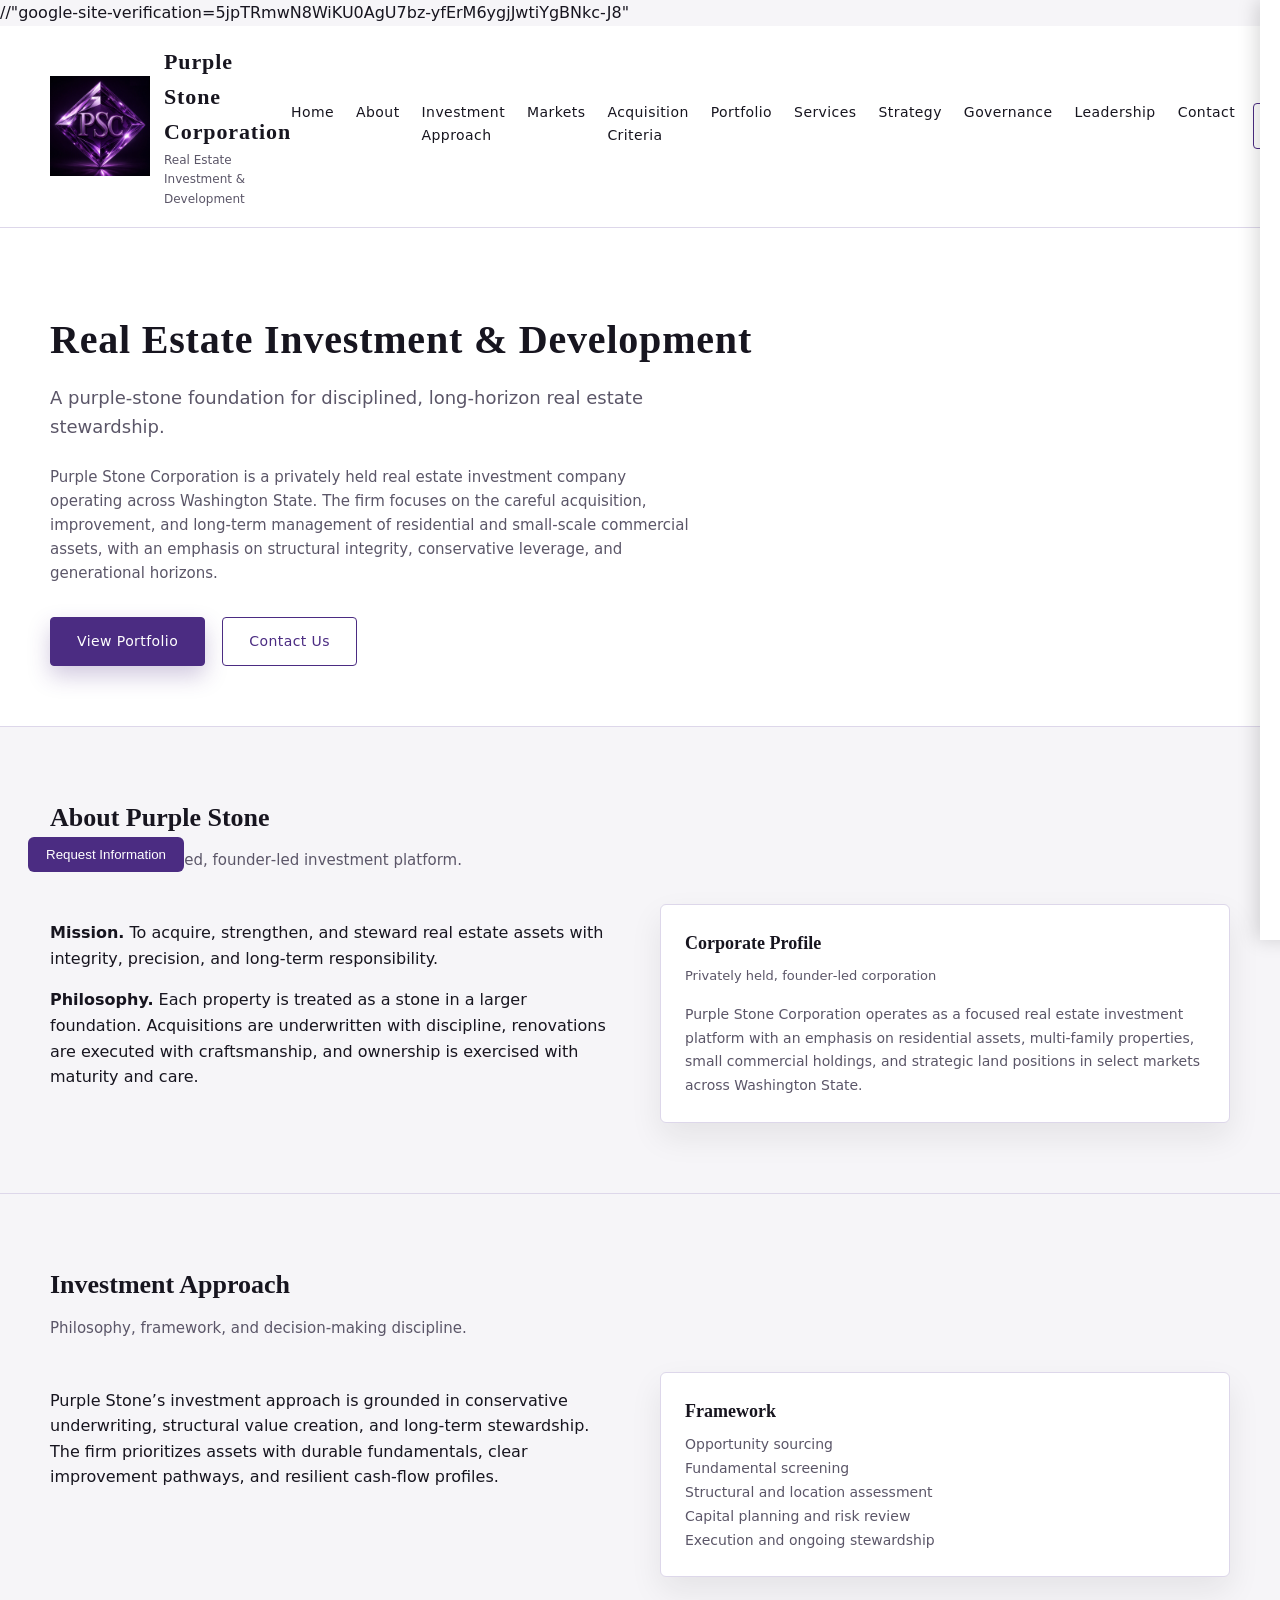
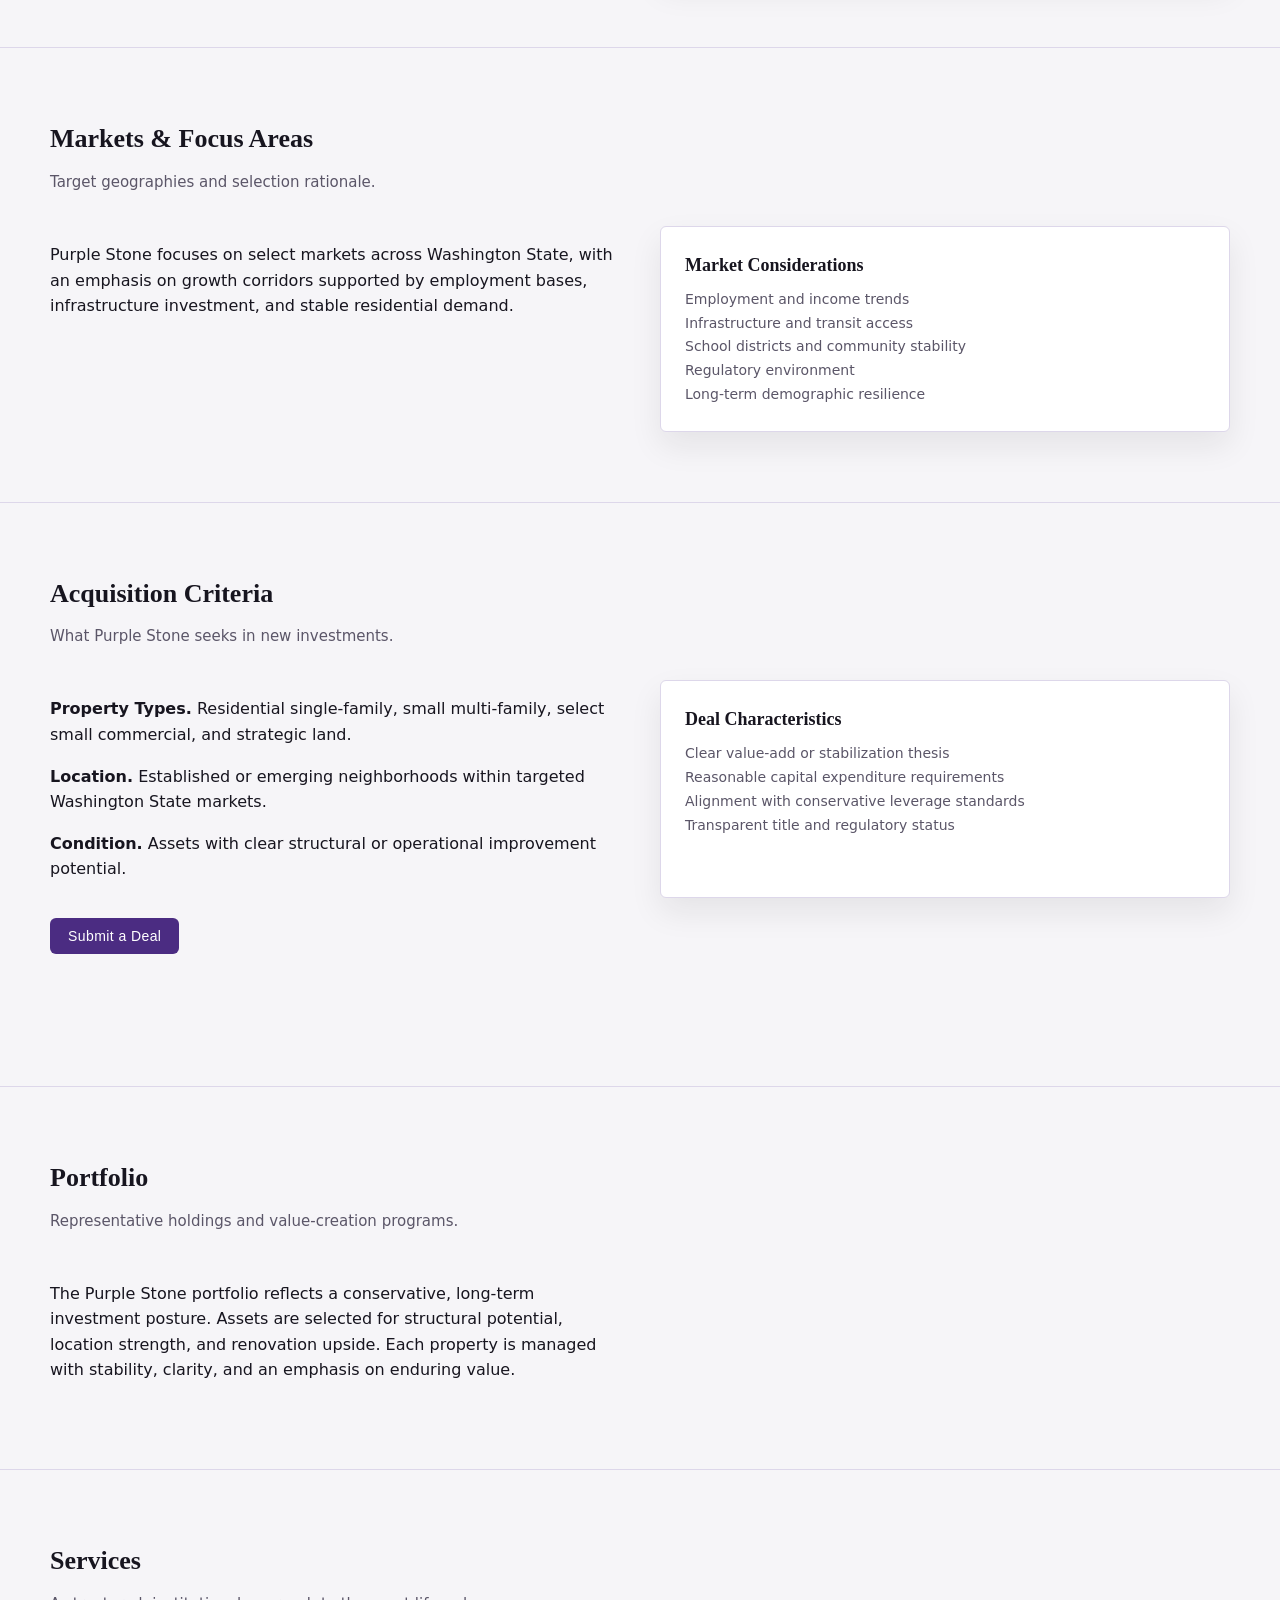
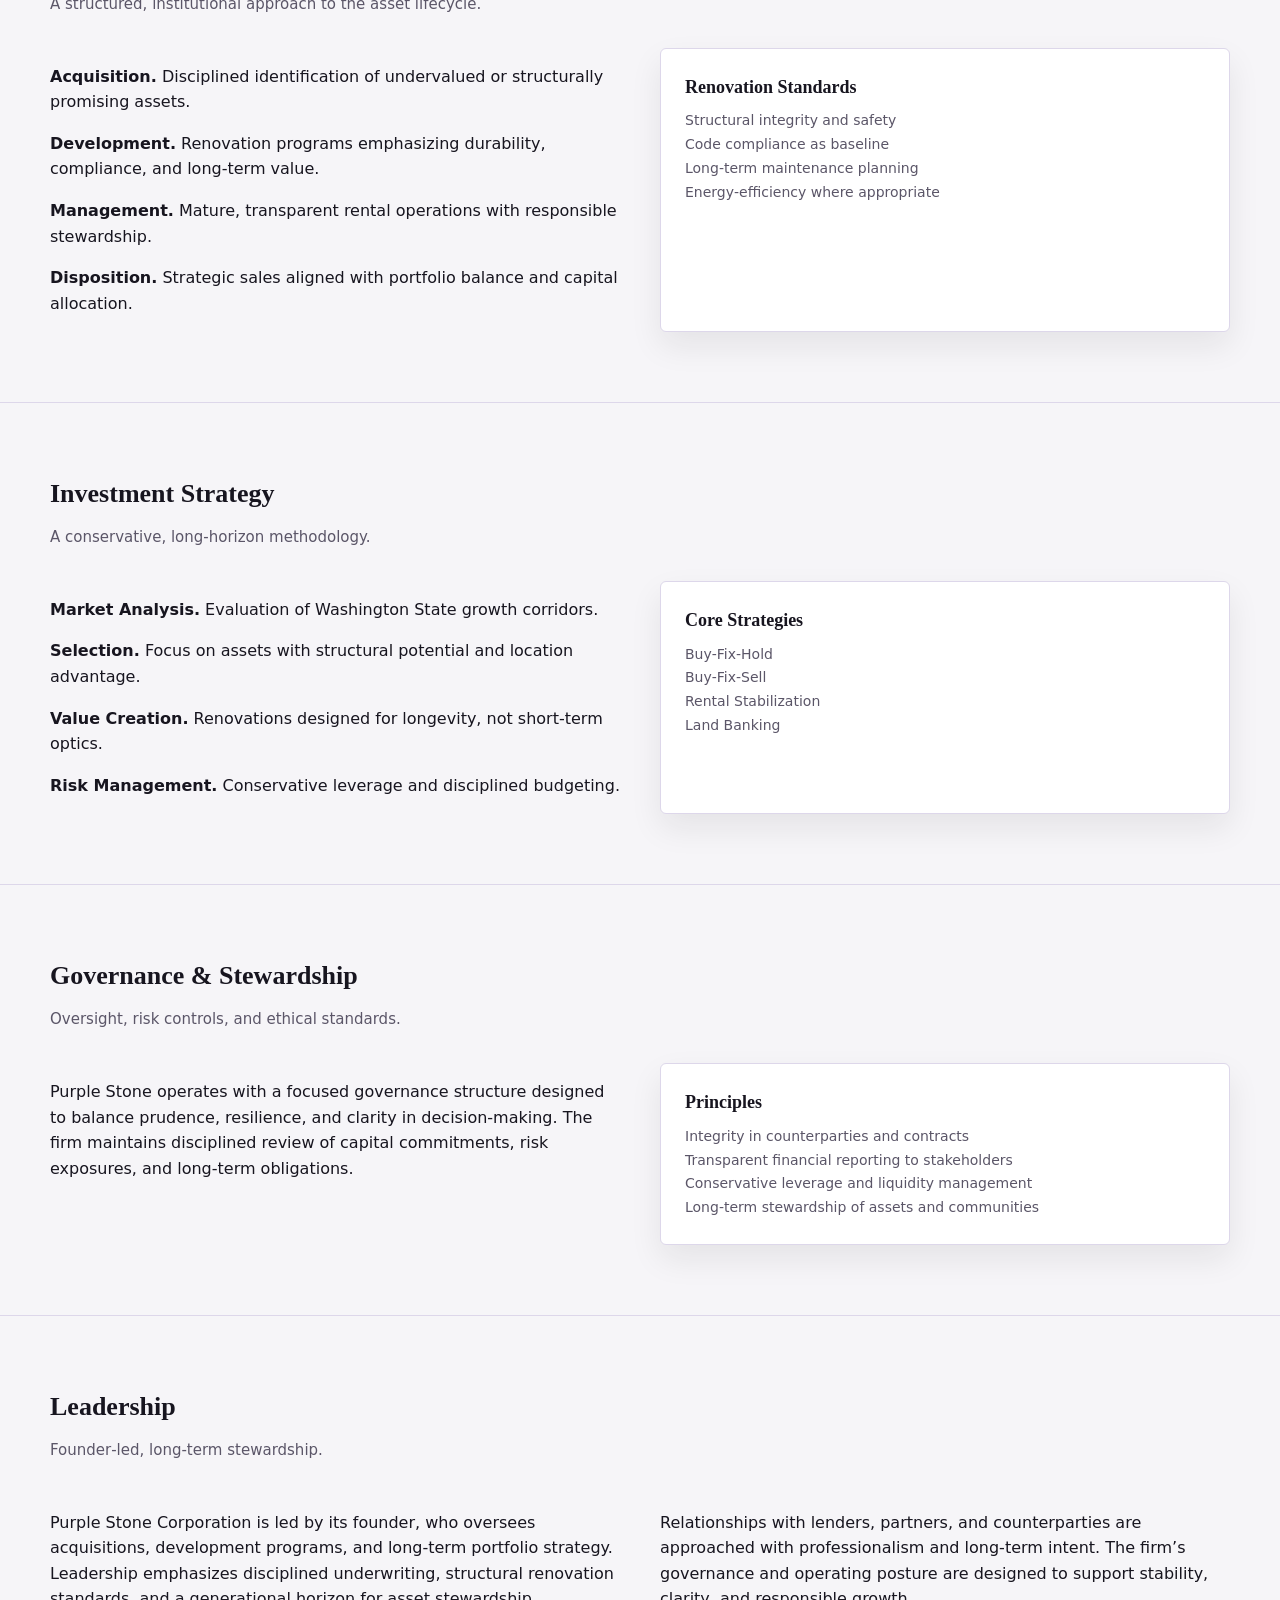
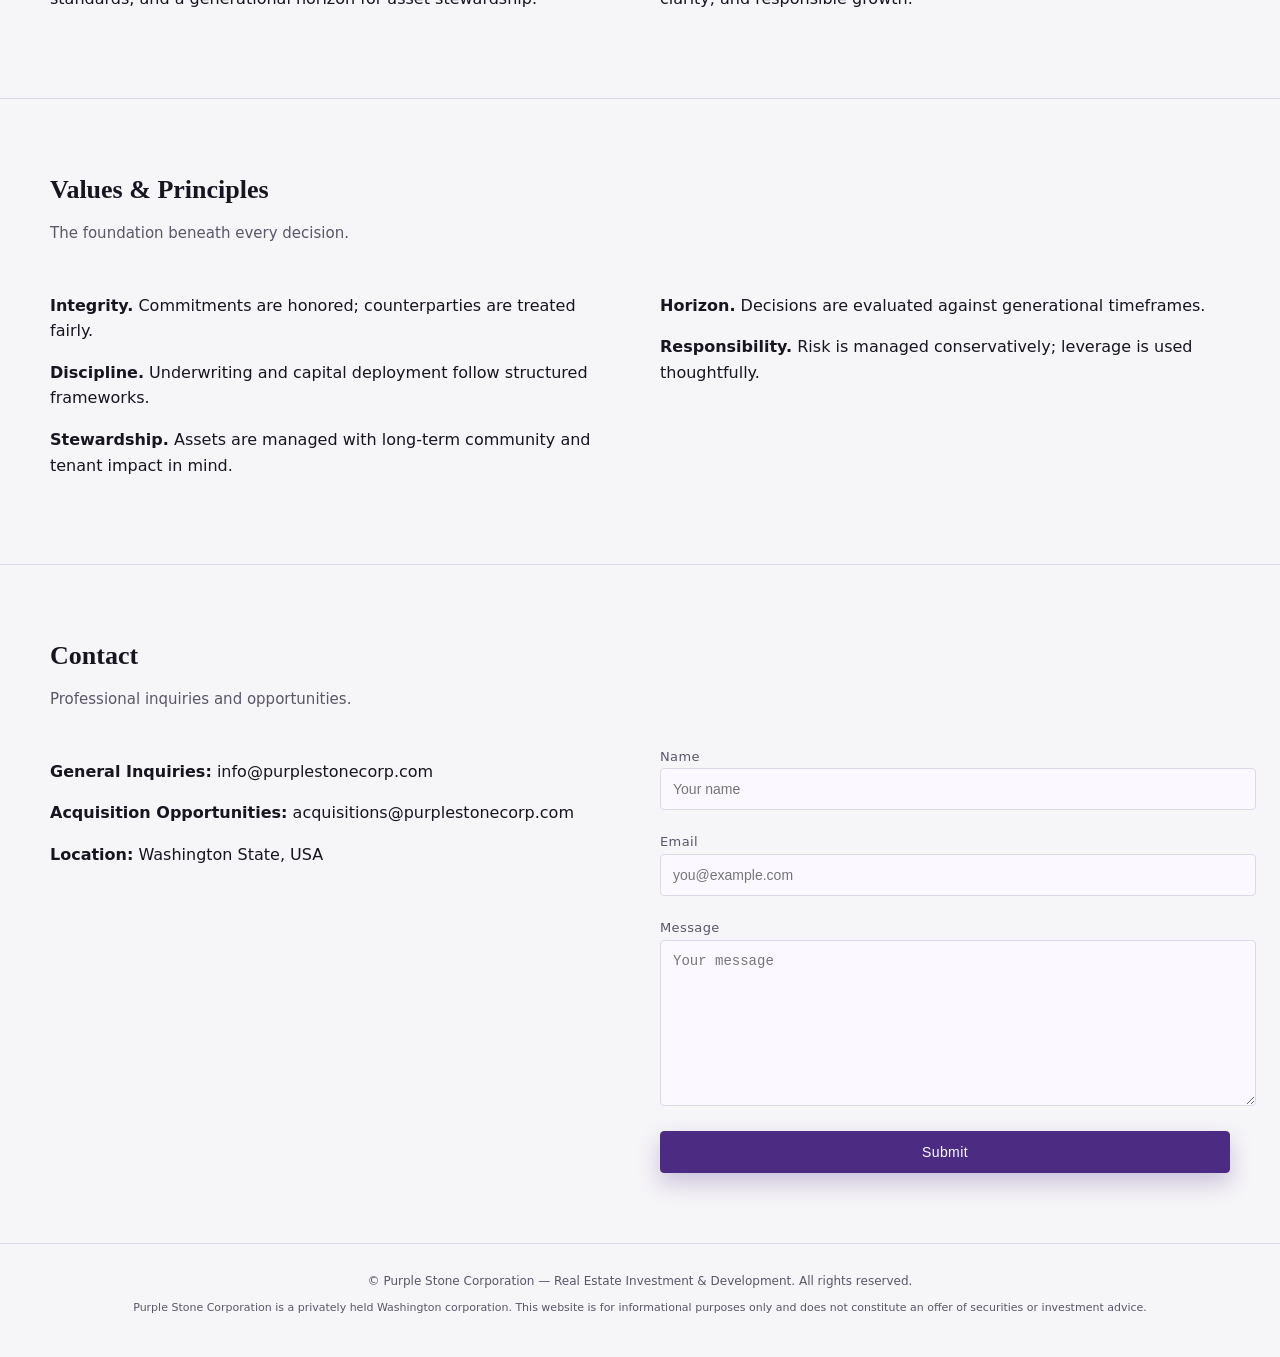
==== commit 0d0f1d2e: "updated google-site-verification" ====
--- a/index.html
+++ b/index.html
@@ -2,8 +2,30 @@
 <html lang="en">
 <head>
   <meta charset="UTF-8" />
-  <title>Purple Stone Corporation — Real Estate Investment & Development</title>
+  <title>Purple Stone Corporation — Real Estate Investment, Development, and Management</title>
   <meta name="viewport" content="width=device-width, initial-scale=1" />
+	<meta
+      name="description"
+      content="Purple Stone Corporation — Real Estate Investment &amp; Development &amp; Management"
+    />
+	<meta name="google-site-verification" content="5jpTRmwN8WiKU0AgU7bz-yfErM6ygjJwtiYgBNkc-J8" />//"google-site-verification=5jpTRmwN8WiKU0AgU7bz-yfErM6ygjJwtiYgBNkc-J8"
+    <!-- Begin SEO additions -->
+    <meta name="keywords" content="Purple Stone Corporation, Real Estate Investment, Real Estate Development, Real Estate Acquisition, Real Estate Management" />
+    <meta property="og:title" content="Purple Stone Corporation" />
+    <meta property="og:description" content="Purple Stone Corporation is a real estate investment, development &amp; management company." />
+    <meta property="og:url" content="https://purplestonecorp.com" />
+    <meta property="og:type" content="website" />
+    <script type="application/ld+json">
+    {
+      "@context": "https://schema.org",
+      "@type": "Website",
+      "name": "Purple Stone Corporation",
+      "url": "https://purplestonecorp.com",
+      "description": "Purple Stone Corporation is a real estate investment, development &amp; management company.",
+      "keywords": "Purple Stone Corporation, Real Estate Investment, Real Estate Development, Real Estate Acquisition, Real Estate Management"
+    }
+    </script>
+    <!-- End SEO additions -->
   <link rel="stylesheet" href="/assets/index.css">
 </head>
 
--- a/assets/index.css
+++ b/assets/index.css
@@ -397,7 +397,7 @@
   display: none;
   position: fixed;
   top: 18px;
-  right: 18px;
+  left: 18px;
   z-index: 1100;
   background: var(--accent);
   color: #fff;
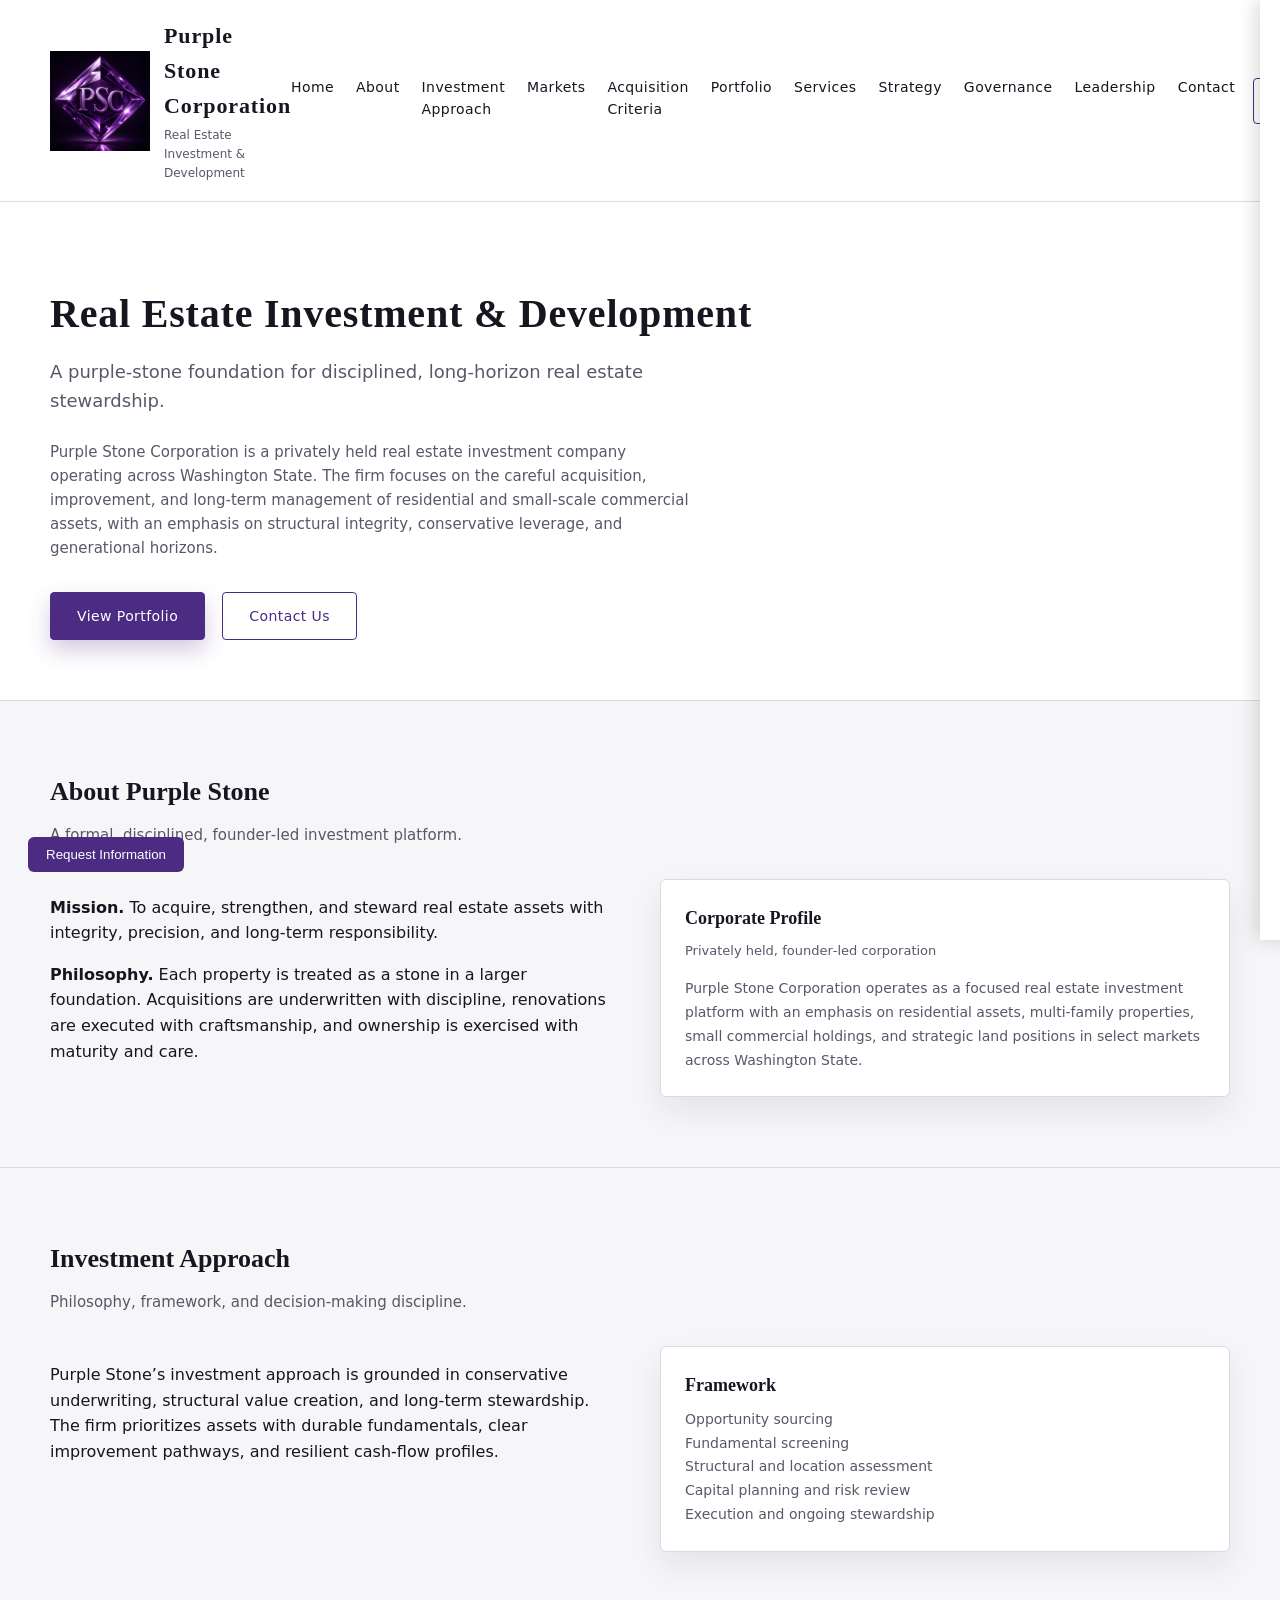
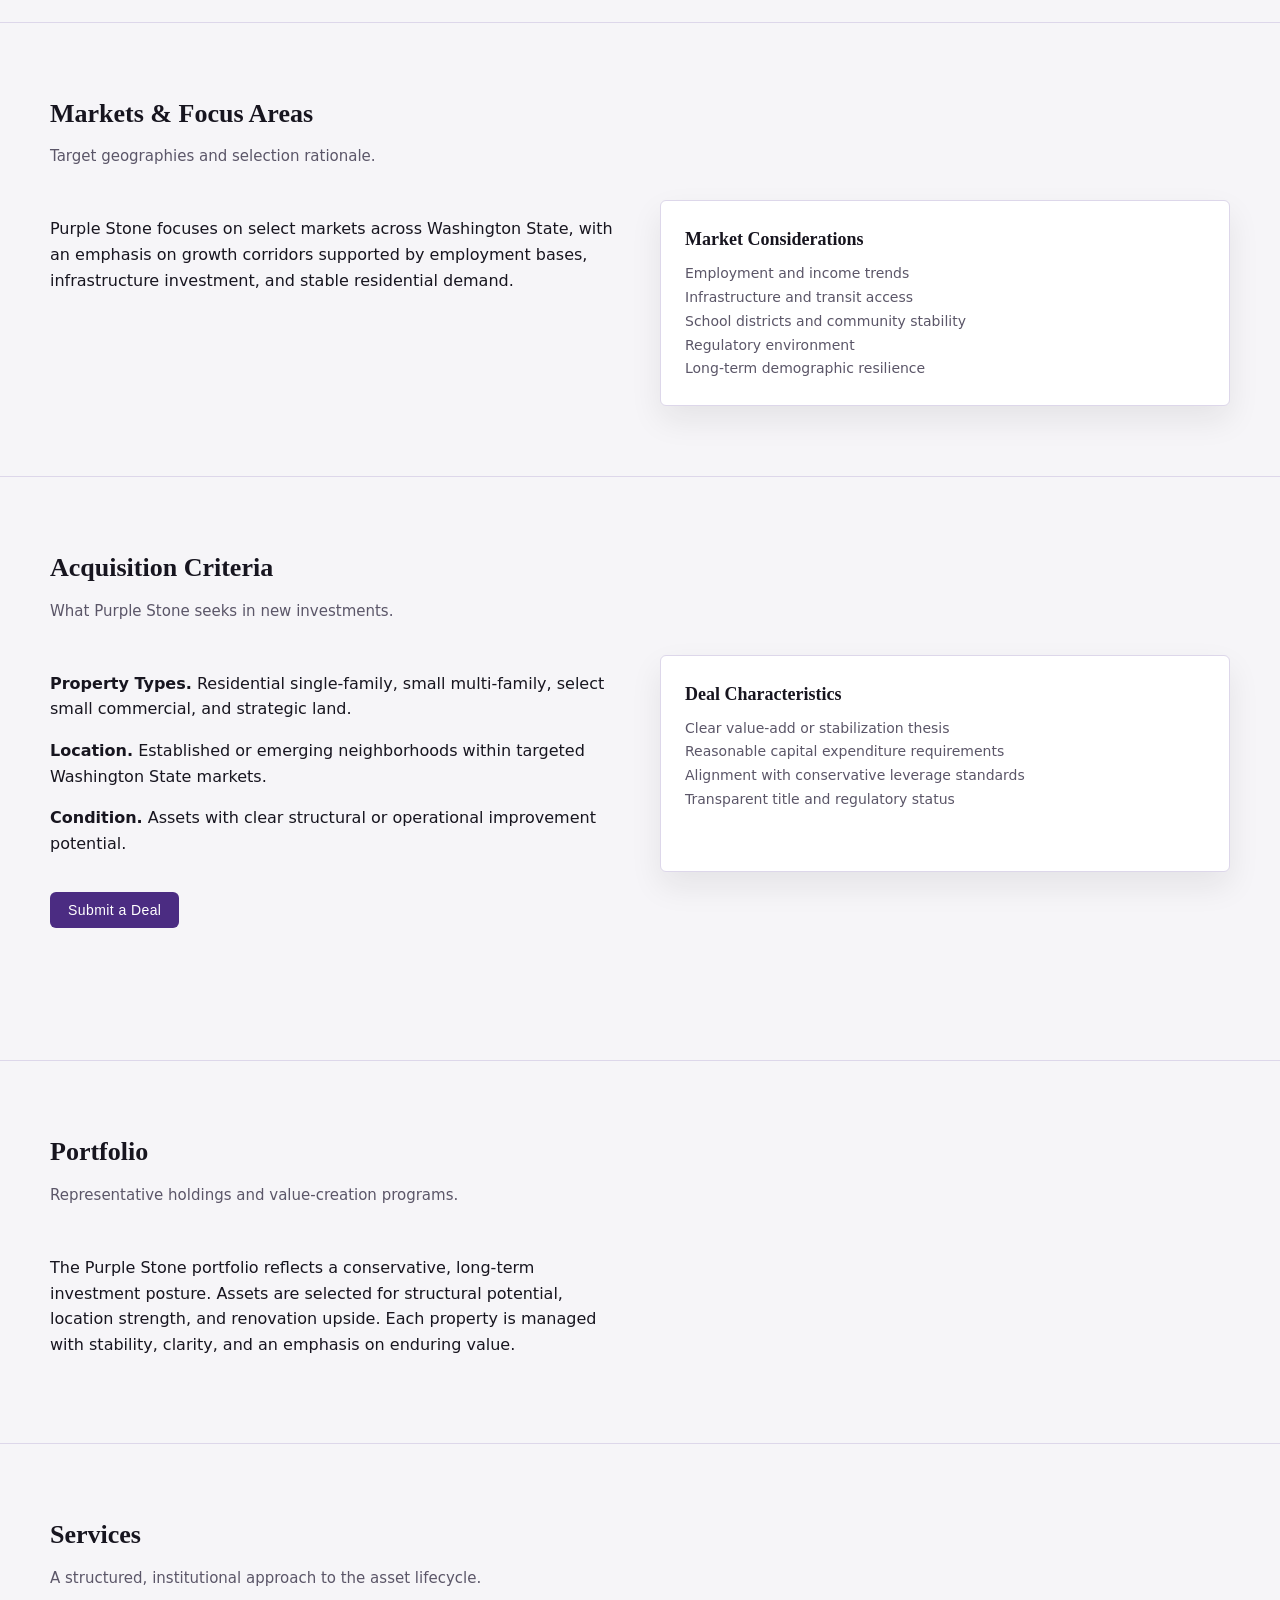
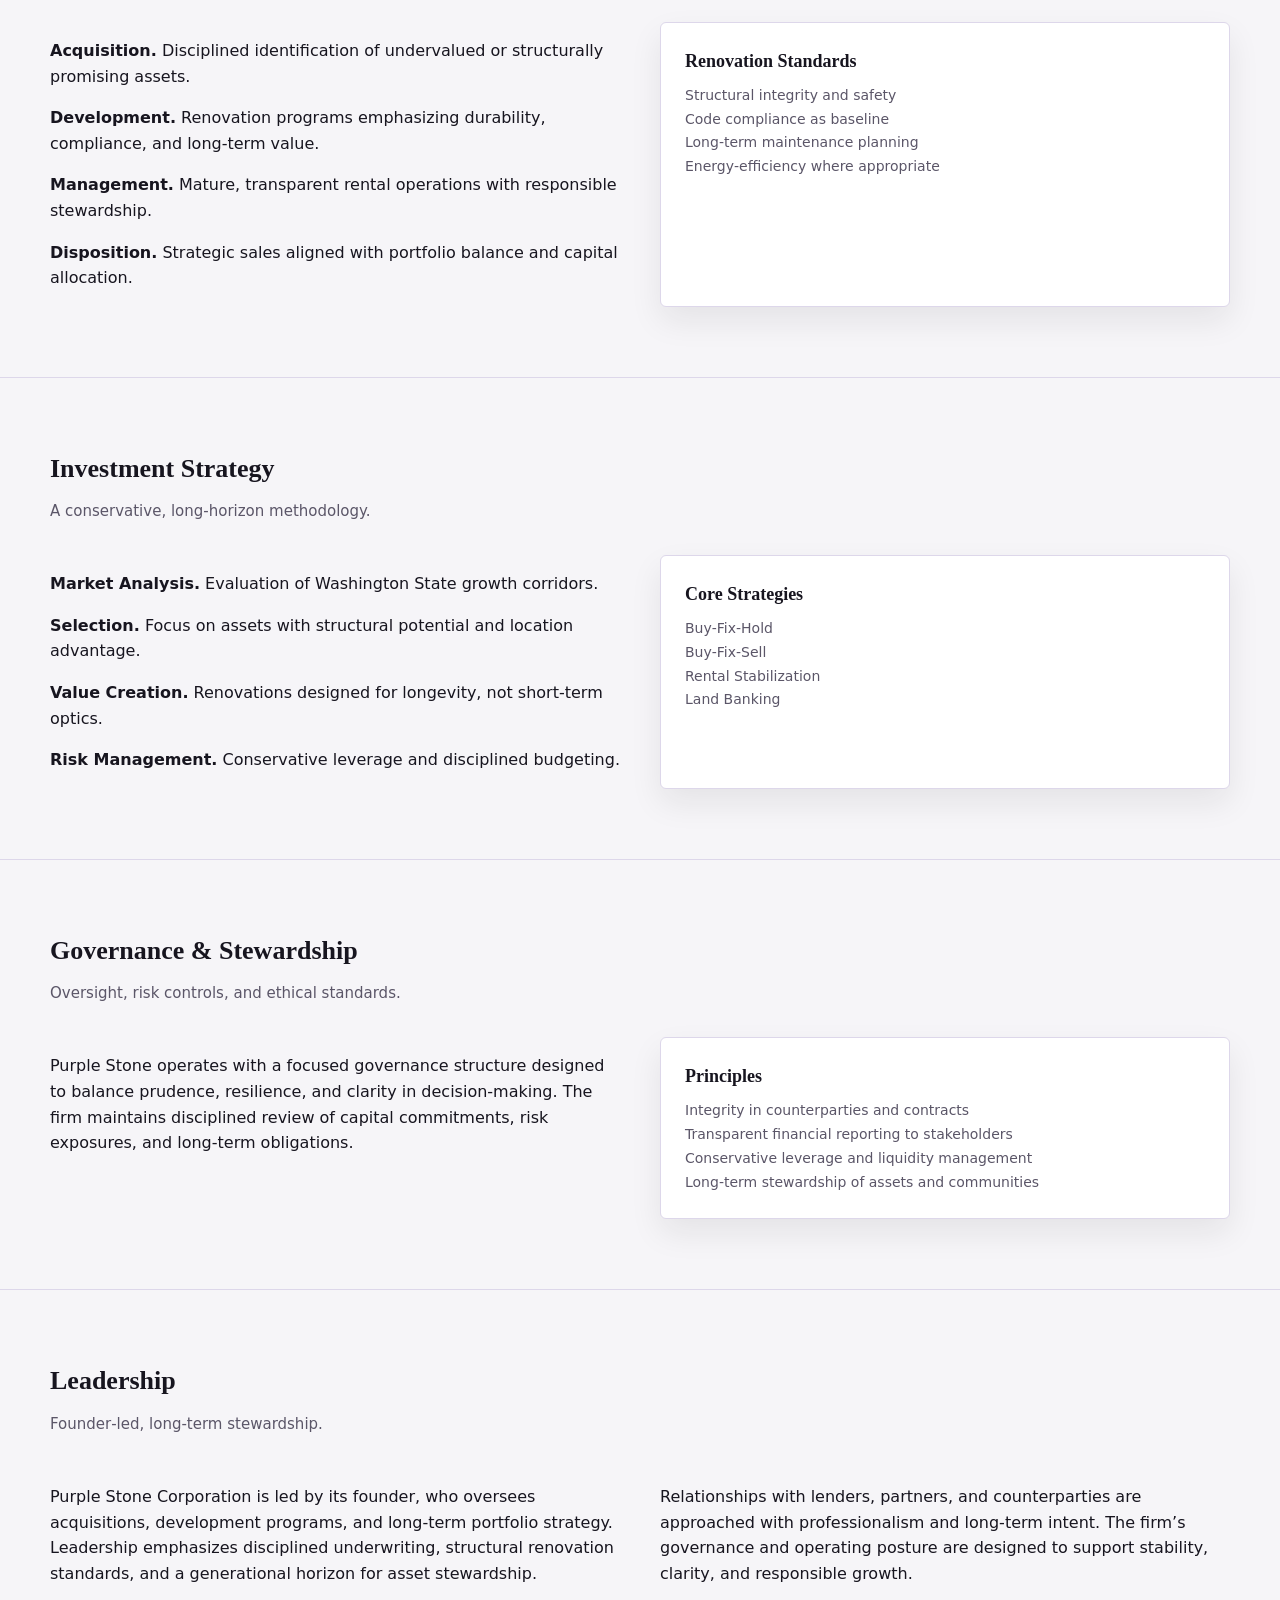
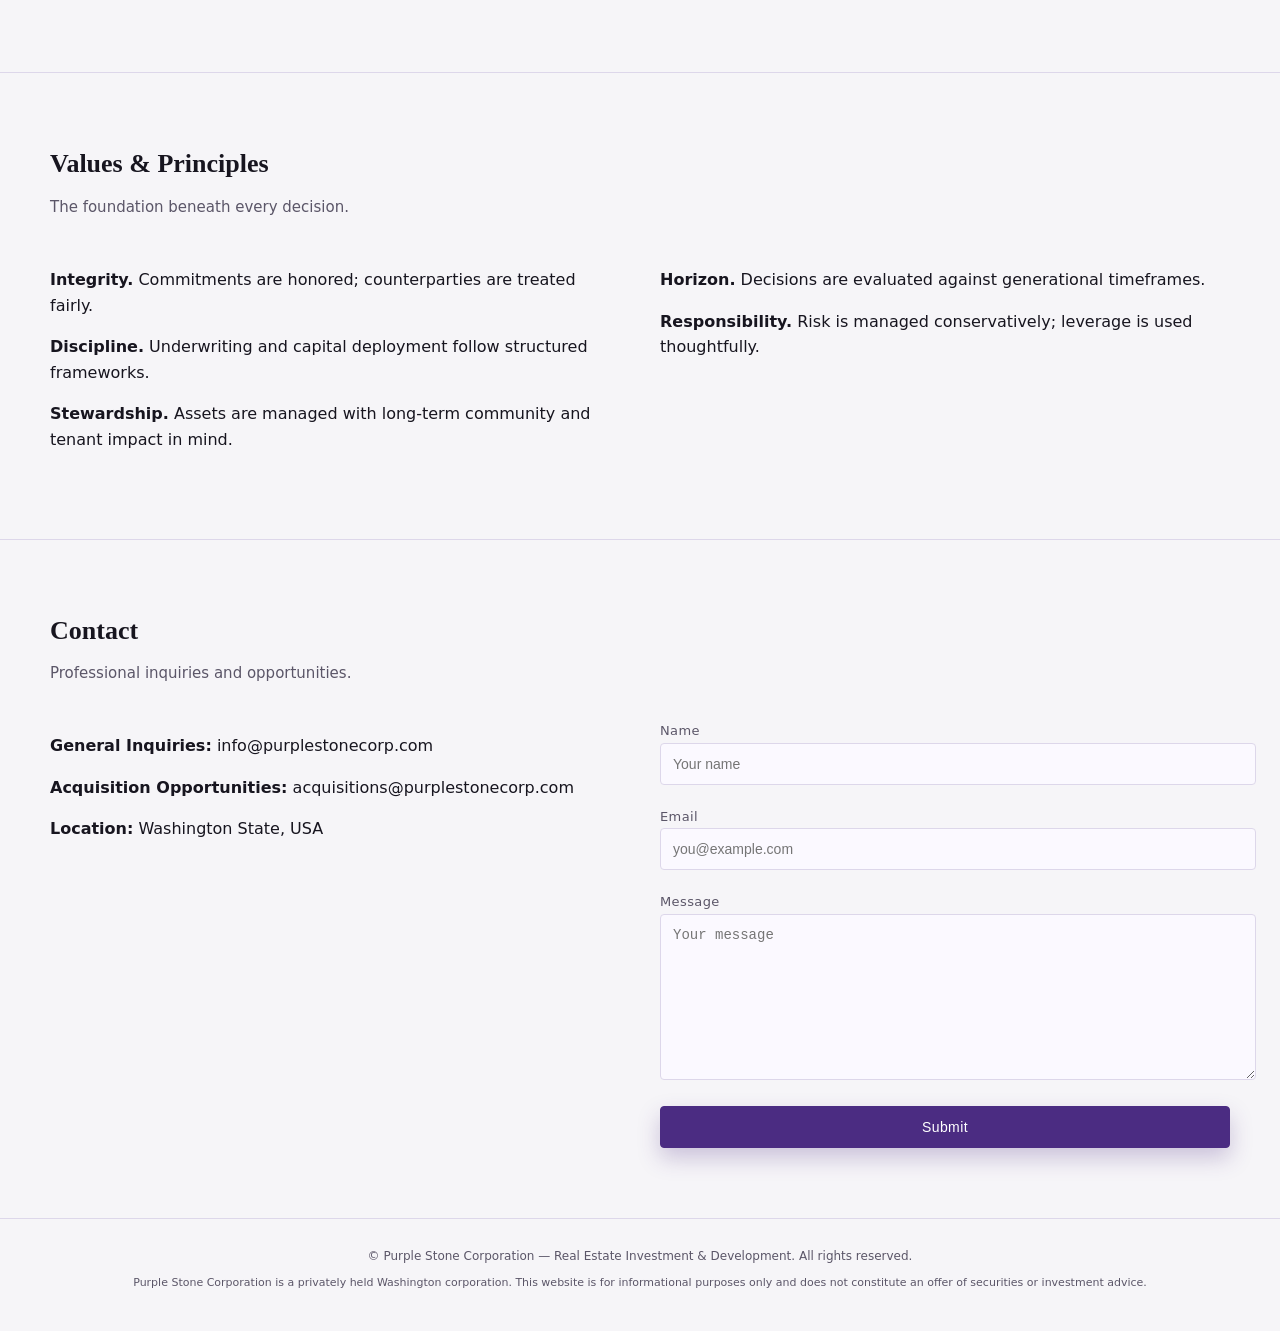
==== commit 3e25d87b: "Update index.html" ====
--- a/index.html
+++ b/index.html
@@ -8,7 +8,7 @@
       name="description"
       content="Purple Stone Corporation — Real Estate Investment &amp; Development &amp; Management"
     />
-	<meta name="google-site-verification" content="5jpTRmwN8WiKU0AgU7bz-yfErM6ygjJwtiYgBNkc-J8" />//"google-site-verification=5jpTRmwN8WiKU0AgU7bz-yfErM6ygjJwtiYgBNkc-J8"
+	
     <!-- Begin SEO additions -->
     <meta name="keywords" content="Purple Stone Corporation, Real Estate Investment, Real Estate Development, Real Estate Acquisition, Real Estate Management" />
     <meta property="og:title" content="Purple Stone Corporation" />
@@ -26,6 +26,11 @@
     }
     </script>
     <!-- End SEO additions -->
+
+	<!-- Favicon Set -->
+  	<link rel="icon" type="image/svg+xml" href="./images/psclogo-favicon-128.svg">
+  	<link rel="icon" type="image/png" href="./images/psclogo-favicon-128.png">
+	
   <link rel="stylesheet" href="/assets/index.css">
 </head>
 
